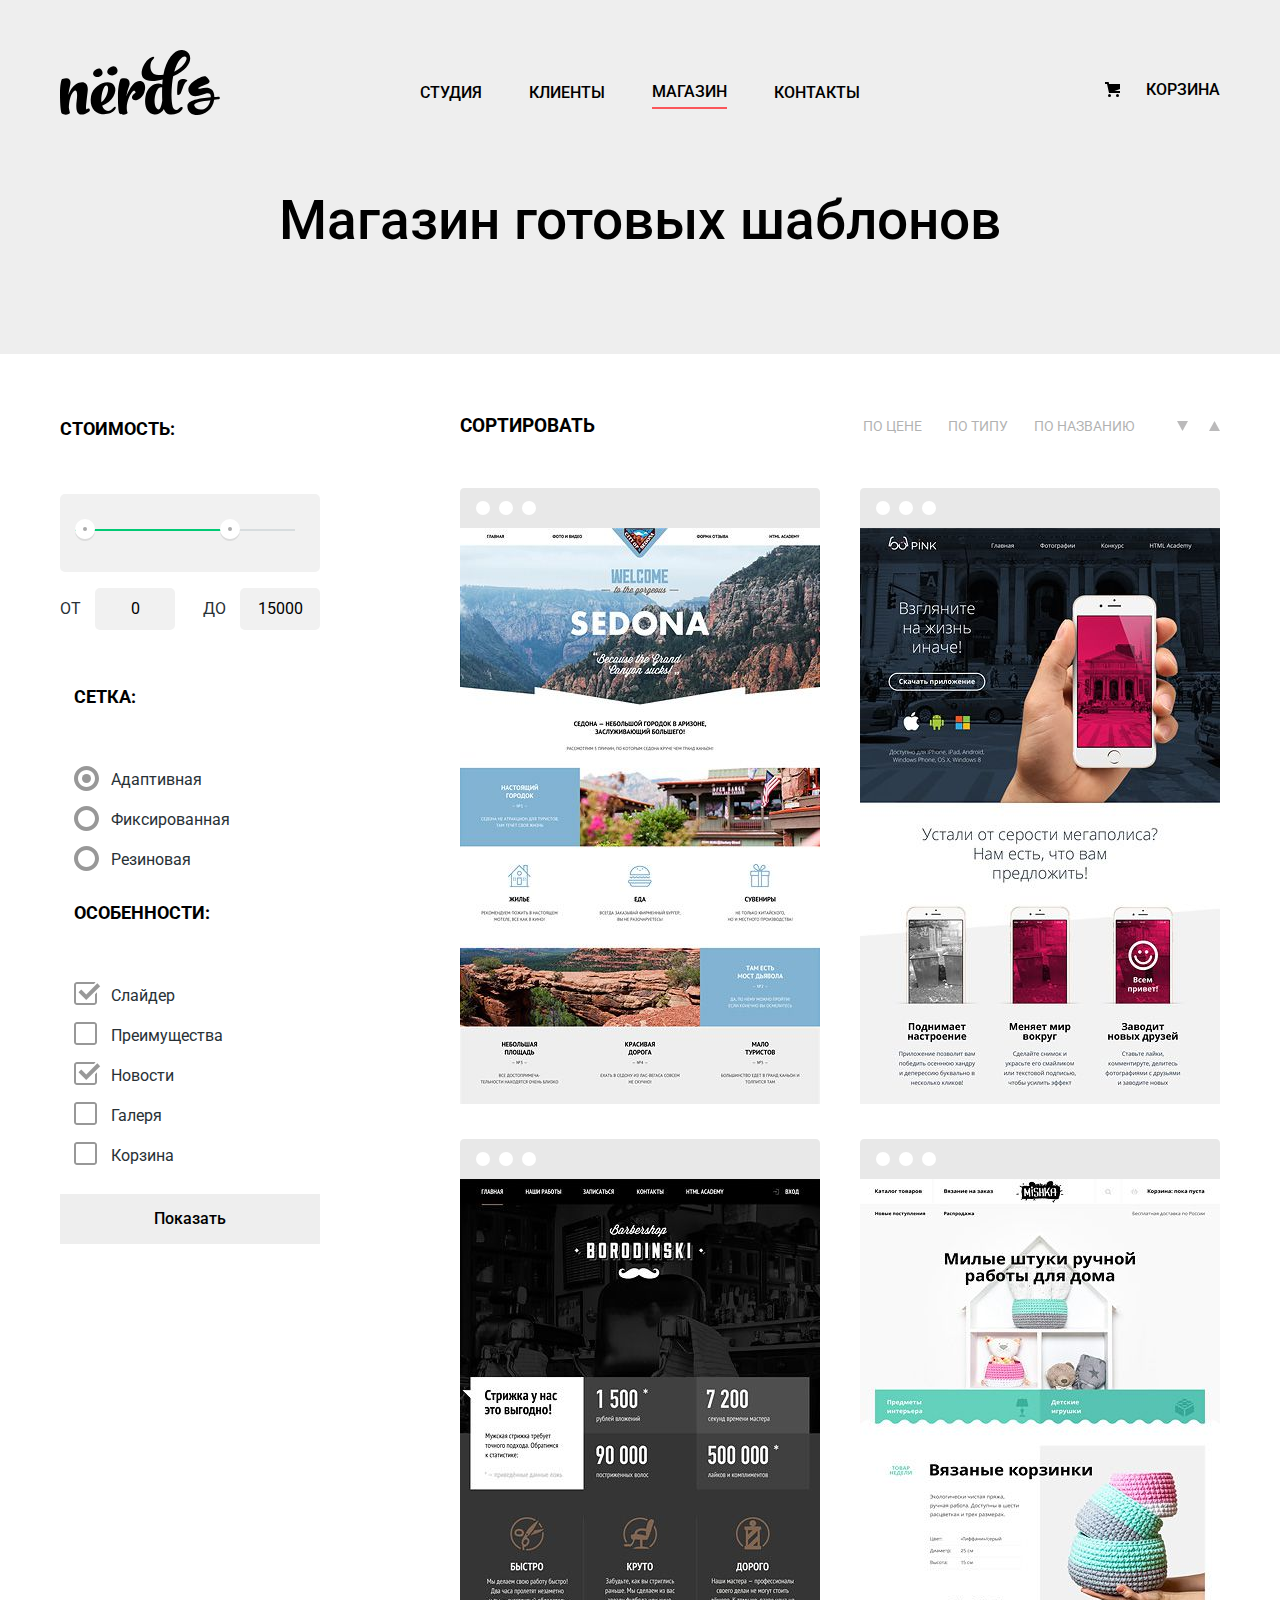
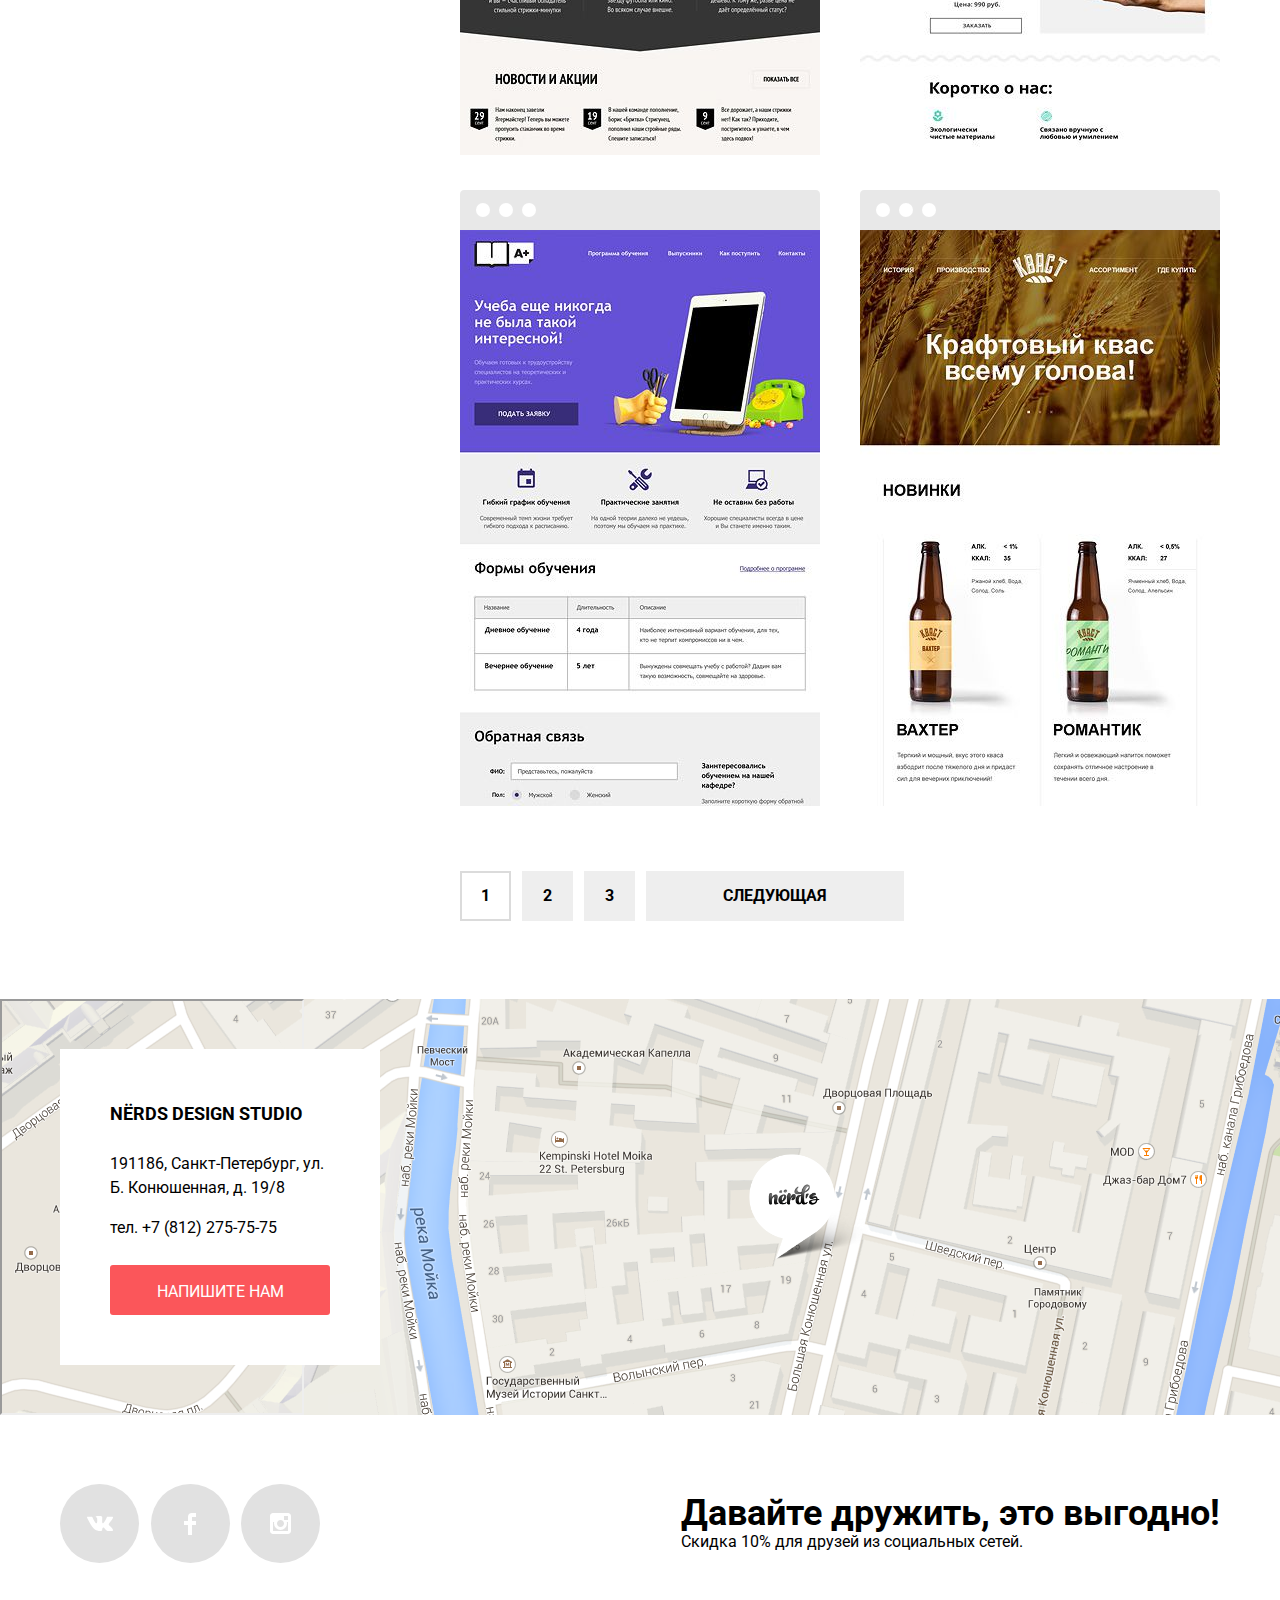
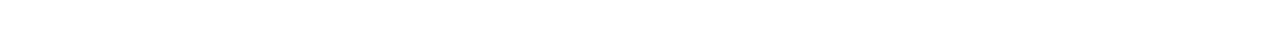
==== catalog.html @ ead59370 "update4" ====
<!DOCTYPE html>
<html lang="ru">
	<head>
		<meta charset="utf-8">
		<title>Магазин дизайн-студии Нёрдс</title>
		<link href="https://fonts.googleapis.com/css?family=Roboto:400,500,700&display=swap&subset=cyrillic" 
		rel="stylesheet">		
		<link href="css/normalize.css" rel="stylesheet">
		<link href="css/style.css" rel="stylesheet">	
	</head>
	<body>
		<header class="main-header">
			<div class="wrapper">
				<nav class="main-navigation">
					<a class="logo" href="Index.html">
						<img src="img/nerds-logo.svg" width="160" height="65" alt='Логотип дизайн-студии Нёрдс'>
					</a>
					<ul class="site-navigation">
						<li><a href="Index.html">Студия</a></li>
						<li><a href="#">Клиенты</a></li>
						<li><a class="link-active" href="catalog.html">Магазин</a></li>
						<li><a href="#">Контакты</a></li>
					</ul>
					<ul class="user-navigation">
						<li>
							<a class="basket-link" href="#">Корзина</a>
						</li>
					</ul>
				</nav>
				<h1 class="catalog-titul">Магазин готовых шаблонов</h1>
			</div>
		</header>

		<main class="catalog-page">
			<div class=wrapper>
				<div class="page-wrapper">
					<section class="filters">
						<h2 class="visually-hidden">Фильтр по шаблонам</h2>
							<form action="https://echo.htmlacademy.ru" method="GET">								
								<fieldset class="price">
									<legend>Стоимость:</legend>
									<div class="box-filter">
										<div class="box">
											<div class="line1"></div>
											<div class="line2"></div>
											<div class="round-min"></div>
											<div class="round-max"></div>											
										</div>
										
										<div class="range-price">
											<label class="range-min">от <input name="range-min" type="text" value="0" /></label>
											<label class="range-max">до <input name="range-max" type="text" value="15000" /></label>
										</div>
									</div>
								</fieldset>
							
								<fieldset class="grid">
									<legend>Сетка:</legend>
									<div class="grid-item">
										<input class="radio-input visually-hidden" id="adaptive" type="radio" value="adaptive" name="grid" checked>
										<label class="radio-label" for="adaptive">Адаптивная</label>
									</div>
									<div class="grid-item">
										<input class="radio-input visually-hidden" id="fixed" type="radio" value="fixed" name="grid">
										<label class="radio-label" for="fixed">Фиксированная</label>
									</div>
									<div class="grid-item">
										<input class="radio-input visually-hidden" id="rubber" type="radio" value="rubber" name="grid">
										<label class="radio-label" for="rubber">Резиновая</label>
									</div>
								</fieldset>

								<fieldset class="grid">
									<legend>Особенности:</legend>
									<div class="grid-item">
										<input class="checkbox-input visually-hidden" id="slider" type="checkbox" value="slider" name="propeties" checked>
										<label class="checkbox-label" for="slider">Слайдер</label>
									</div>
									<div class="grid-item">
										<input class="checkbox-input visually-hidden" id="advantages" type="checkbox" value="advantages" name="propeties">
										<label class="checkbox-label" for="advantages">Преимущества</label>
									</div>
									<div class="grid-item">
										<input class="checkbox-input visually-hidden" id="news" type="checkbox" value="news" name="propeties" checked>
										<label class="checkbox-label" for="news">Новости</label>
									</div>
									<div class="grid-item">
										<input class="checkbox-input visually-hidden" id="gallery" type="checkbox" value="gallery" name="propeties">
										<label class="checkbox-label" for="gallery">Галеря</label>
									</div>
									<div class="grid-item">
										<input class="checkbox-input visually-hidden" id="basket" type="checkbox" value="basket" name="propeties">
										<label class="checkbox-label" for="basket">Корзина</label>
									</div>
								</fieldset>
								<button class="filters-button" type="submit">Показать</button>
							</form>
					</section>					
					<section class="list-templates">
						<h2 class="visually-hidden">Список шаблонов</h2>
						<div class="sorting-templates">
							<h3 class="sorting-group">Сортировать</h3>
							<ul class="sorting-list">
								<li class="sorting-item"><a href="">по цене</a></li>
								<li class="sorting-item"><a href="">по типу</a></li>
								<li class="sorting-item"><a href="">по названию</a></li>
								<li class="sorting-item">
									<a href="#">
										<svg xmlns="http://www.w3.org/2000/svg" width="11" height="10" viewBox="0 0 11 10"><path fill="#231F20" d="M5.5 10L0 0h11"/></svg>
									</a>
									<a href="#">
										<svg version="1.1" id="Layer_1" xmlns="http://www.w3.org/2000/svg" xmlns:xlink="http://www.w3.org/1999/xlink" x="0px" y="0px" width="11px" height="10px" viewBox="0 0 11 10" enable-background="new 0 0 11 10" xml:space="preserve">
										<polygon fill="#231F20" points="5.5,0 0,10 11,10 "/></svg>
									</a>
								</li>
							</ul>
						</div>					
						<ul class="templates-list">
							<li class="templates-item">
									<h3 class="visually-hidden">Шаблон Sedona</h3>
									<img class="templates-image" src="img/sedona.jpg" width="360" height='576' alt="Шаблон Sedona">
									<div class="item-price">
										<a class="item-title" href="#">Sedona</a>
										<p class="item-text">Информационный сайт для туристов</p>
										<a class="button" href="#">9 900 руб.</a>
									</div>
							</li>
							<li class="templates-item">								
									<h3 class="visually-hidden">Шаблон Pink</h3>
									<img src="img/pink.jpg" width="360" height='576' alt="Шаблон Pink">
									<div class="item-price">
										<a class="item-title" href="#">Pink App</a>
										<p class="item-text">
											Продуктовый лендинг приложения для iOS и Android
										</p>
										<a class="button" href="#">9 900 руб.</a>
									</div>
							</li>
							<li class="templates-item">
								<article>
									<h3 class="visually-hidden">Шаблон Barbershop "Borodinski"</h3>
									<img src="img/barbershop.jpg" width="360" height='576' alt="Шаблон Barbershop Borodinski">
									<div class="item-price">
									  <a class="item-title" href="#">Barbershop</a>
									  <p class="item-text">Сайт салона красоты. Для мужчин, да.</p>
									  <a class="button" href="#">9 900 руб.</a>
									</div>		
								</article>
							</li>
							<li class="templates-item">
								<article>
									<h3 class="visually-hidden">Шаблон Mishka</h3>
									<img src="img/mishka.jpg" width="360" height='576' alt="Шаблон Mishka">
									<div class="item-price">
										<a class="item-title" href="#">MISHKA</a>
										<p class="item-text">Интернет-магазин вязаных игрушек</p>
										<a class="button" href="#">9 900 руб.</a>
									</div>	
								</article>
							</li>
							<li class="templates-item">
								<article>
									<h3 class="visually-hidden">Шаблон А+</h3>
									<img src="img/aplus.jpg" width="360" height='576' alt="Шаблон А+">
									<div class="item-price">
										<a class="item-title" href="#">A Plus</a>
										<p class="item-text">
											Лендинг курсов повышения квалификации
										</p>
										<a class="button" href="#">9 900 руб.</a>
									</div>
								</article>
							</li>
							<li class="templates-item">
								<article>
									<h3 class="visually-hidden">Шаблон Кваст</h3>
									<img src="img/kvast.jpg" width="360" height='576' alt="Шаблон Кваст">
									<div class="item-price">
										<a class="item-title" href="#">КВАСТ</a>
										<p class="item-text">
										   Промо-сайт производителя крафтового кваса
										</p>
										<a class="button" href="#">9 900 руб.</a>
									</div>	
								</article>
							</li>
						</ul>						
						<h3 class="visually-hidden">Пагинация</h3>
						<ul class="pagination-list">
							<li class="pagination-item active"><a href="#">1</a></li>
							<li class="pagination-item"><a href="#">2</a></li>
							<li class="pagination-item"><a href="#">3</a></li>
							<li class="pagination-item next"><a href="#">следующая</a></li>
						</ul>
					</section>
				</div>
			</div>
		</main>		
		<footer class="main-footer">
			<section class="contacts">
				<h2 class="visually-hidden">Контактная информация</h2>				
				<div class=wrapper>
					<div class="contacts-information">
						<h3>Nёrds design studio</h3>
						<p>191186, Санкт-Петербург, ул. Б. Конюшенная, д. 19/8</p>
						<p>тел. +7 (812) 275-75-75</p>
						<a class="write button" href="#">Напишите нам</a>
					</div>
				</div>
				<div class="contacts-map">
					<iframe class="contacts-iframe" src="https://www.google.com/maps/embed?pb=!1m18!1m12!1m3!1d1998.603787258683!2d30.320853351930943!3d59.93871648178728!2m3!1f0!2f0!3f0!3m2!1i1024!2i768!4f13.1!3m3!1m2!1s0x4696310fca145cc1%3A0x42b32648d8238007!2z0JHQvtC70YzRiNCw0Y8g0JrQvtC90Y7RiNC10L3QvdCw0Y8g0YPQuy4sIDE5LzgsINCh0LDQvdC60YIt0J_QtdGC0LXRgNCx0YPRgNCzLCAxOTExODY!5e0!3m2!1sru!2sru!4v1572028036945!5m2!1sru!2sru" 
						height="416">
					</iframe>				
				</div>
			</section>
			<section>
				<div class=wrapper>
					<div class="social-footer"> 
						<ul class="social-list">
							<li class="social-item"><a class="social-button" href="#">
								<svg xmlns="http://www.w3.org/2000/svg" width="26" height="15" viewBox="0 0 26 15"><path fill="#FFF" d="M16.138 11.51c.956-.309 2.18 2.04 3.483 2.939.978.681 1.727.534 1.727.534l3.473-.05s1.815-.112.957-1.554c-.071-.12-.503-1.069-2.585-3.022-2.177-2.043-1.882-1.712.739-5.244 1.597-2.153 2.236-3.468 2.036-4.028-.192-.539-1.365-.399-1.365-.399L20.69.713c-.381.001-.704.119-.851.515-.003.004-.621 1.666-1.445 3.079-1.741 2.989-2.436 3.148-2.724 2.961-.661-.433-.494-1.737-.494-2.664 0-2.897.432-4.105-.846-4.417-.427-.104-.739-.172-1.828-.182-1.392-.021-2.574 0-3.244.329-.445.223-.786.712-.579.74.26.035.843.16 1.155.586.401.552.389 1.789.389 1.789s.229 3.411-.54 3.834c-.528.29-1.25-.302-2.803-3.016-.793-1.388-1.392-2.922-1.392-2.922s-.116-.285-.326-.441c-.25-.185-.6-.244-.6-.244L.848.684S.29.7.085.946c-.182.218-.015.668-.015.668s2.909 6.881 6.203 10.347c3.02 3.182 6.452 2.971 6.452 2.971h1.555s.469-.054.709-.312c.224-.24.214-.691.214-.691s-.031-2.109.935-2.419z"/></svg>
							</a></li>
							<li class="social-item"><a  class="social-button" href="#">
								<svg xmlns="http://www.w3.org/2000/svg" width="12" height="22" viewBox="0 0 12 22"><path fill="#FFF" d="M12 4V0H8a4 4 0 0 0-4 4v4H0v4h4v10h4V12h4V8H8V4h4z"/></svg>
							</a></li>
							<li class="social-item"><a class="social-button" href="#">
								<svg xmlns="http://www.w3.org/2000/svg" width="21" height="21" viewBox="0 0 21 21"><path fill="#FFF" d="M18 0H3C1.35 0 0 1.35 0 3v15c0 1.65 1.35 3 3 3h15c1.65 0 3-1.35 3-3V3c0-1.65-1.35-3-3-3zm-7.5 7c1.93 0 3.5 1.57 3.5 3.5S12.43 14 10.5 14 7 12.43 7 10.5 8.57 7 10.5 7zM18 18H3V9h1.181A6.504 6.504 0 0 0 4 10.5a6.5 6.5 0 1 0 13 0 6.45 6.45 0 0 0-.181-1.5H18v9zm0-11h-4V3h4v4z"/></svg>
							</a></li>
						</ul>
						<p>Давайте дружить, это выгодно!
						<span>Скидка 10% для друзей из социальных сетей.</span></p>
					</div>
				</div>
			</section>
		</footer>
		<section class="write-us write-none">
			<h2>Напишите нам</h2>
				<form class="popup-form" action="https://echo.htmlacademy.ru/" method="post">
					<div class="form-content">
						<label class="form-label" for="login">
							Ваше имя:
							<input class="form-input" type="text" name="login" id="login" placeholder="Имя Фамилия" />
						</label>
						<label class="form-label" for="email">
							Ваш e-mail:
							<input class="form-input" type="email" name="email" id="email" placeholder="email@example.com" />
						</label>
					</div>
					<label class="form-label" for="text-area">Текст письма:</label>
					<textarea class="form-textarea" id="text-area" name="text-area" placeholder="В свободной форме"></textarea>
					<button class="button form-submit" type="submit">
						Отправить
					</button>
				</form>
				
				<button class="button-close" type="button" aria-label="Закрыть">
					<svg xmlns="http://www.w3.org/2000/svg" width="21" height="21" viewBox="0 0 21 21">
						<path fill="#FB565A"
						d="M13.328 10.5l7.371-7.371a1.003 1.003 0 0 0 0-1.414L19.285.3a1.003 1.003 0 0 0-1.414 0L10.5 7.672 3.129.301a1.003 1.003 0 0 0-1.414 0L.301 1.715a1.003 1.003 0 0 0 0 1.414L7.672 10.5.301 17.871a1.003 1.003 0 0 0 0 1.414l1.415 1.414a1.003 1.003 0 0 0 1.414 0l7.371-7.371 7.371 7.371a1.003 1.003 0 0 0 1.414 0l1.414-1.414a1.003 1.003 0 0 0 0-1.414L13.328 10.5z" />
					</svg>
				</button>
		</section>
		<script src="js/script.js"></script>
		
	</body>
</html>
---- css/style.css ----
html { 
	box-sizing: border-box; 
}
*, *::before, *::after { 
	box-sizing: inherit; 
}
body {
  min-width: 1200px;
  width: 100%;
	
  margin: 0;
  padding: 0;

  font-family: 'Roboto', sans-serif;
  font-size: 16px;
  line-height: 24px;
  font-weight: 400;
  color: #000000; 
  background-color: #ffffff;
}

a {
  text-decoration: none;
}
.main-header {
	background-color: #eeeeee;
	border: 1px solid transparent;
}
.wrapper {
	width:1200px;
	height:100%;
	padding: 0 20px;
	margin: 0 auto;
	overflow: visible;
}
.main-navigation {
	font-size: 16px;
	line-height: 30px;
	font-weight: 500;
	color: #000000;
	background-color: #ffffff;
}

.site-navigation,
.user-navigation {
  text-transform: uppercase;
  list-style: none;
}
.site-navigation a,
.user-navigation a {
  display: block;
  color: #000000;
}
.site-navigation a:hover,
.user-navigation a:hover {
	color: #fb565a;
}
.site-navigation a:active,
.user-navigation a:active {
	color:rgba(0,0,0,0.3);
}

.features {
	font-weight: 400;
	padding: 0;
	list-style: none;
}

.main-descr {
	margin: 0 50px 0 0;
}
.button {
	display: block;
	width: 160px;
	height: 50px;
	margin: 36px 0 0 0;/**/
	
	padding: 15px 30px;
	text-transform: uppercase;
	text-align: center;
	vertical-align: middle;
	border: none;
	border-radius: 3px;
	cursor: pointer;
}

.main-features{
	font-size: 24px;
	font-weight: 700;
	line-height: 30px;
	text-transform: uppercase;
	color: #000000;
	margin: 22px 50px 23px 0;
}
.web-feature,
.mobile-feature,
.presentation-feature {
	font-size: 16px;
	font-weight: 500;
	line-height: 18px;
	width: 300px;
	min-height: 347px;
}
.web-feature,
.mobile-feature {
	margin-right: 100px;
}
.divide  {
	width: 100%;
	height: 2px;
	margin: 0;
	background-color: #eeeeee;
}
.web-feature a {
	color: #ffffff;
	background-color: #fb565a;
}
.web-feature a:hover {
	background-color: #e74246;
}
.web-feature a:active {
	background-color: #d7373b;
}

.mobile-feature a {
	color: #ffffff;
	background-color: #00ca74;
}
.mobile-feature a:hover {
	background-color: #00bc6c;
}
.mobile-feature a:active {
	background-color: #00aa62;
}

.presentation-feature a {
	color: #ffffff;
	background-color: #efc84a;
}
.presentation-feature a:hover {
	background-color: #eab534;
}
.presentation-feature a:active {
	background-color: #e5a722;
}

.main-footer {
	color: #000000;
	background-color: #ffffff;
	margin-top:78px;
}
/* Контактная информация Начало*/
.contacts {
	position: relative;
}
.contacts-map{
	width: 100%;
	height: 416px;
	
	background-image: url(../img/map-marker.png) ,url(../img/map.png);
	background-repeat: no-repeat, no-repeat;
	background-position: bottom 50% right 35%, center;
	background-size: 10%, cover;
}
.contacts-information {
	position: absolute;
	top: 50px;
	
	width: 320px;
	padding: 0;
	padding-top: 50px;
	padding-right: 50px;
	padding-bottom: 50px;
	padding-left: 50px;
	background-color: #ffffff
}
.contacts h3 {
	margin: 0;
	margin-bottom: 23px;
	font-weight: 700;
	font-size: 18px;
	line-height: 30px;
	color: #000000;	
	text-transform: uppercase;
}

.contacts a {
	color: #ffffff;
	background-color: #fb565a;
	width: 100%
}

/* Контактная информация конец*/

.social-footer ul {
	list-style: none;
}
.social-footer p {
	margin: 0;
	padding: 0;
	margin-left: 125px;
	font-size: 36px;
	font-weight: 700;
	line-height: 36px;
	margin-left: 125px;
}
.social-footer span{
	display: block;
	font-size: 16px;
	font-weight: 400;
	line-height: 22px;
}
.social-footer a {
	color:#ffffff;
	background-color: #e1e1e1;
}

.social-footer a:hover {
	background-color: #e74246;
}
.social-footer a:active {
	background-color: #d7373b;
}
.social-footer a:active svg {
  opacity: 0.3;
}
/*  Popup Напишите нам  (начало)*/
.write-us {
	position: fixed;
	box-sizing: border-box;
	width: 100%;
	max-width: 960px;
	bottom: 50%;
	left: 50%;
	margin-left: -480px;
	margin-bottom: -300px;
	z-index: 9999;
	

	padding: 73px 100px;
	background-color: #ffffff;
	box-shadow: 0 20px 40px 0 rgba(0, 1, 1, 0.75);
}	
.write-none {
	display: none;
}

@keyframes bounce {
	0% { transform: translateY(-2000px); }
	70% { transform: translateY(30px); }
	90% { transform: translateY(-10px); }
	100% { transform: translateY(0); }
}
.write-show {
	display: block;
	animation-name: bounce;
	animation-duration: 0.9s;
}
@keyframes shake {
	0%, 100% { transform: translateX(0); }
	10%, 30%, 50%, 70%, 90% { transform: translateX(-10px); }
	20%, 40%, 60%, 80% { transform: translateX(10px); }
}
.write-error {
	animation-name: shake;
	animation-duration: 0.6s;
}

.write-us h2 {
	margin: 0;
	margin-bottom: 50px;
	font-weight: 500;
	font-size: 45px;
	line-height: 45px;
	color: #000000;
}
.write {
	margin: 25px 0 0 0;
}
.form-content {
  display: flex;
  justify-content: space-between;
  margin-bottom: 36px;
}
.form-label,
.form-input,
.form-textarea {
	display: block;
	box-sizing: border-box;
	font: inherit;
}

.form-label {
	width: 100%;
	max-width: 360px;
	margin-bottom: 12px;
	font-weight: bold;
	line-height: 18px;
	color: #000000;
}

.form-input {
	box-sizing: border-box;
	width: 100%;
	max-width: 360px;
	margin-top: 12px;
	padding: 15px;
	font-weight: 400;
	border: solid 2px #d7dcde;
}
.form-textarea {
	width: 100%;
	height: 118px;
	margin-top: 12px;
	margin-bottom: 47px;
	padding: 15px;
	border: solid 2px #d7dcde;
	resize: none;
}
.form-submit {
	width: 260px;
	color: #ffffff;
	background-color: #fb565a;
}
.form-submit:hover,
.form-submit:focus {
	background-color: #e74246;
}
.form-submit:active {
	background-color: #d7373b;
}
.button-close {
	position: absolute;
	top: 30px;
	right: 30px;
	background: transparent;
	border: none;
	cursor: pointer;
}

.button-close svg {
	opacity: 0.3;
}
.button-close:hover svg,
.button-close:focus svg {
	opacity: 1;
	outline: none;
	border: none;
}

.button-close:active svg {
	opacity: 0.1;
	outline: none;
}

.form-textarea:hover,
.form-input:hover {
	border: solid 2px #b4b9bb;
}

.form-textarea:focus,
.form-input:focus {
	color: #000000;
	border: solid 2px #000000;
	outline: none;
}

.form-textarea:invalid,
.form-input:invalid {
	color: #e74246;
	background: #ffffff;
	border: solid 2px #e74246;
}

/*  Popup Напишите нам  (конец)*/

/* Страница каталога*/

.filters {
	width: 260px;
}
.filters fieldset {
	border: none;
}
.filters .price {
	margin: 0;
	margin-bottom: 52px;
	padding: 0;
	border: none;
}
.price legend, 
.grid legend {
	font-size: 18px;
	font-weight: 700;
	line-height: 30px;
	text-transform: uppercase;
}
.box-filter {
	width: 260px;
}
.box {
	position: relative;
	height: 41px;
	margin-bottom: 16px;
	padding-top: 39px;
	padding-right: 20px;
	padding-bottom: 39px;
	padding-left: 20px;
	background-color: #f1f1f1;
	border-radius: 5px;
}
.line1 {
	position: absolute;
	width: 220px;
	height: 2px;
	top: 35px;
	left: 15px;
	background: #d7dcde;
}
.line2 {
	position: absolute;
	width: 60%;
	height: 2px;
	top: 35px;
	left: 15px;
	background: #00ca74;
	cursor: pointer;
}
.round-min {
	position: absolute;
	width: 20px;
	height: 23px;
	top: 25px;
	left: 15px;
	background-image: url("../img/filter-button.svg");
	background-repeat: no-repeat;
	background-position: 0 0;
}
.round-max {
	position: absolute;
	width: 20px;
	height: 23px;
	top: 25px;
	right: 80px;
	background-image: url("../img/filter-button.svg");
	background-repeat: no-repeat;
	background-position: 0 0;
/**/	
}

.range-price {
	font-size: 0;
}
.range-price label {
	display: inline-block;
	width: 50%;
	text-transform: uppercase;
}
.range-price input {
	width: 80px;
	margin-left: 10px;
	padding: 12px 16px;
	font-size: 16px;
	text-align: center;
	background: #f1f1f1;
	border: none;
	border-radius: 5px;
}
.range-max {
	text-align: right;
}

.filters legend {
	font-size: 18px;
	font-weight: 700;
	line-height: 30px;
	margin-bottom: 50px;
}
.filters label {
	font-size: 16px;
	font-weight: 400;
	line-height: 20px;
	
	color: #283136;
}
.filters button {
	font-size: 16px;
	font-weight: 500;
	line-height: 18px;
	text-align: center;
	vertical-align: middle;
	
	color: #000000;
	background-color: #eeeeee;
	border: none;
}
/*  Сетки   */
.grid-item {
	padding-bottom: 16px;
}
.radio-label {
	position: relative;
	padding-left: 37px;
	cursor: pointer;
}

.radio-input + .radio-label:before {
	content: "";
	position: absolute;
	width: 25px;
	height: 25px;
	top: 0;
	left:0;
	margin-top: -4px;
	margin-right: 0;
	background-image: url("../img/radio-off.svg");
	background-repeat: no-repeat;
	background-position: 0 0;
	opacity:0.4;
}	
.radio-input:checked + .radio-label:before {
	content: "";
	position: absolute;
	width: 25px;
	height: 25px;
	top: 0;
	left:0;
	margin-top: -4px;
	margin-right: 0;
	background-image: url("../img/radio-on.svg");
	background-repeat: no-repeat;
	background-position: 0 0;
	opacity:0.4;
}
/*    Особенности:   */
.checkbox-label {
	position: relative;
	padding-left: 37px;
	cursor: pointer;
}

.checkbox-input + .checkbox-label:before {
	content: "";
	position: absolute;
	width: 23px;
	height: 23px;
	top: 0;
	left:0;
	margin-top: -4px;
	margin-right: 0;
	background-image: url("../img/checkbox-off.svg");
	background-repeat: no-repeat;
	background-position: 0 0;
	opacity:0.4;
}	
.checkbox-input:checked + .checkbox-label:before {
	content: "";
	position: absolute;
	width: 27px;
	height: 23px;
	top: 0;
	left:0;
	margin-top: -4px;
	margin-right: 0;
	background-image: url("../img/checkbox-on.svg");
	background-repeat: no-repeat;
	background-position: 0 0;
	opacity:0.4;
}
.filters-button {
	width: 100%;
	height: 50px;
	color: #000000;
	background-color: #eeeeee;
	border: none;
	cursor: pointer;
}
/*    Особенности:   конец */
.list-templates ul {
	list-style: none;
}
/*    Пагинация   Начало */
.pagination-list {
	display: flex;
	padding: 0;
	margin: 0;
	height: 50px;
	margin-top: 30px;
}
.pagination-item {
	width: 50px;
	height: 50px;
	margin-right: 12px;
}

.pagination-list a {
	color: black;
    float: left;
    font-weight: 700;
    padding: 11px 19px;
    text-decoration: none;
    margin: 0;
    background: #eeeeee;
    border: 2px solid transparent;
}

.pagination-list .next a {
	line-height: 18px;
	text-transform: uppercase;
	font-weight: 700;
	padding: 14px 75px;
	border: 2px solid transparent;
}

.pagination-list a:hover {
	background: #dfdfdf;
}

.pagination-list a:active {
	color: #959595;
	background: #d5d5d5;
	box-shadow: 0 5px 0 #bfbfbf inset;
}

.pagination-list .active a{
	border: 2px solid #dbdbdb;
	background: #ffffff;
}
/*    Пагинация   Конец */
/*---------------------------*/
.visually-hidden {
	position: absolute;
	width: 1px;
	height: 1px;
	margin: -1px;
	border: 0;
	padding: 0;
	white-space: nowrap;
	clip-path: inset(100%);
	clip: rect(0 0 0 0);
	overflow: hidden;	
}
/* ----------------- Сеточные стили ----------------------------- */
.main-navigation {
	display: flex;
	flex-direction: row;
	justify-content: flex-start;
/*	align-items: center;*/
	background-color: transparent;/**/
	padding-top: 49px;
}
.logo {
	display: block;
	width:160px;
	height: 65px;

}
.main-navigation a:hover img {
	opacity: 0.8;
}
.main-navigation a:active img {
	opacity: 0.3;
}

.site-navigation {
	margin: 0;
	padding: 0;
	width: 440px;/**/
	margin-left: 200px;
	padding-top: 20px;

	display: flex;
	justify-content: space-between;
	align-items: center;
	flex-wrap: wrap;
}
.site-navigation .link-active {
	border-bottom: 2px solid #fb565a;
	/*padding-bottom: 8px;*/
}
.user-navigation {
	margin: 0;
	padding: 0;
	margin-left: auto;
	padding-top: 25px;
	width: 115px;
}
.user-navigation li{
	position: relative;	
	text-align: right;
}
.basket-link:before {
	content: "";
	position: absolute;
	width: 15px;
	height: 15px;
	left: 0;
	top: 7px;
	background-image: url("../img/cart-icon.svg");
	background-repeat: no-repeat;
	background-position: 0 0;
}
.features {
	margin: 0 0 80px 0;
	padding: 0;
	display: flex;	
	justify-content: flex-start;
}
.social-footer{
	min-height: 217px;
	display: flex;/**/
	justify-content: space-between;
	align-items: center;
}

.social-list {	
	display: flex;
	justify-content: space-between;
	align-items: center;
	width: 260px;
	margin: 0;
	padding: 0;	
}

.social-item li {
/*	display: block;*/
	/*	text-align: center;
	padding-top: 32px;
*/	
}

.social-button {
	display: flex;
	width: 79px;
	height: 79px;
	justify-content: center;
	align-items: center;
	border: none;
	border-radius: 50%;
	cursor: pointer;	
	background: #e1e1e1;
}
/*---------------------------------------------------*/
.catalog-titul {
  margin: 78px 0 105px;
  font-weight: 500;
  font-size: 55px;
  line-height: 1;
  text-align: center;
  color: #000000;
}

.page-wrapper {
	display: flex;
	justify-content: space-between;
}

/*  Сортировка Начало*/
.sorting-templates {
	display: flex;
	justify-content: space-between;
	flex-wrap: wrap;
	text-transform: uppercase;
	margin-bottom: 50px;
	/*background-color: rgba(237,132,33,0.2);*/
}
.sorting-group {
	margin: 0;
	padding:0;
}
.sorting-list {
	display: flex;
	justify-content: space-between;
	flex-wrap: wrap;
	margin: 0;
	padding: 0;
}
.sorting-item a {
	font-weight: 400;
	font-size: 14px;
	line-height: 18px;
	margin-right: 26px;
	color: #000000;
	opacity: 0.3;
}
.sorting-item:last-child {
	margin-left: 16px;
}
.sorting-item:last-child a{
	margin: 0px;
}
.sorting-item:last-child a:first-child {
	margin-right: 18px;
}
.sorting-item a:hover {
	opacity: 0.6;
}
.sorting-item a:active {
	opacity: 1;
}
/*  Сортировка Конец*/
.list-templates {
	width: 760px;
}
.templates-list {
	display: flex;/**/
	justify-content: space-between;
	flex-wrap: wrap;
	margin: 0;
	padding:0;
	font-size: 0;
	line-height:0;
}
.templates-image1 {
	display: block;
}
.templates-item {
	position: relative;
	margin-top: 40px;
	margin-bottom: 35px;
	padding: 0;
	background-color: red;
}
.templates-item::before {
	position: absolute;
	content: url(../img/browser.svg);
	top:0;
	left:0;
	margin-top: -40px;
	opacity: 0.12;
}
.templates-item:hover::before,
 .templates-item:focus::before {
	opacity: 1;
}

.catalog-page {
	padding-top: 60px;
}
.item-price {
	position: absolute;
	bottom: 0;
	left: 0;
	width: 100%;
	background: #eeeeee;
	padding-left: 65px;
	padding-right: 65px;
	padding-bottom: 40px;
	padding-top: 35px;
	text-align: center;
	opacity: 0;
}
.item-price:hover {
	opacity: 1;
}
.item-title {
	font-size: 18px;
	line-height: 30px;
	font-weight: bold;
	text-transform: uppercase;
	color: #000000;
}

.item-title:hover {
	color: #fb565a;
}

.item-title:active {
	color: #b2b2b2;
}
.item-price p {
	margin: 0;
}
.item-text {
	font-size: 16px;
	line-height: 18px;
	padding: 25px 0;
	color: #666666;
}
.item-price .button {
	margin: auto;
	color: #ffffff;
	background-color: #fb565a;
	font-size: 16px;
	line-height: 18px;
	font-weight: 500;
	padding-top: 15px;
	border-radius: 4px;
	border: 2px solid transparent;
	text-transform: uppercase;
}
.item-price .button:hover {
	background: #e74246;
}

.item-price .button:active {
	background: #d7373b;
	box-shadow: 0 5px 0 #c13135 inset;
}

/* Стили секции partners (начало) */
.partners {
	margin: 0;
	padding: 0;
	padding-top: 45px;
	padding-bottom: 39px;
 /* padding-bottom: 37px;
   border-bottom: 2px solid #efefef;*/
}
.partners-list {
	display: flex;
	flex-wrap: wrap;
	align-items: center;
	margin: 0;
	padding: 0;
	list-style: none;
}

.partners-item {
	position: relative;
	width: 300px;
	padding: 0 40px;
}
.partners-item:nth-child(1) {
	width: 281px;
	padding-top: 11px;
	padding-left: 31px;
}
.partners-item:nth-child(2) {
	padding-top: 1px;
	padding-left: 45px;
}
.partners-item:nth-child(3) {
	padding-left: 57px;
}
.partners-item:nth-child(4n) {
  width: 250px;
  padding-top: 7px;
  padding-right: 0;
  padding-left: 63px;
}
.partners-item:not(:nth-child(4n))::after {
  content: "";
  position: absolute;
  top: 50%;
  /*top:0;*/
  right: 0;
  width: 2px;
  height: 52px;
  margin-top: -26px;
  background-color: #cccccc;

}
.partner {
	display: block;
	opacity: 0.2;
}
.partner:hover,
.partner:focus {
  opacity: 1;
}
.partner:active {
  opacity: 0.1;
}
/* Стили секции .main-aboutus*/
.about-us {
  display: flex;
  justify-content: space-between;
  padding-top: 40px;
  padding-bottom: 49px;

  /*border-bottom: 2px solid #efefef;*/
/*  background: rgba(234, 255, 77, 0.2);*/
}

.us {
  flex-basis: 655px;
  width: 100%;
  padding-top: 34px;
/*  background: rgba(77, 133, 137, 0.2);*/
}
.us-slogan {
  margin: 0;
  margin-bottom: 33px;

  font-weight: 500;
  font-size: 45px;
  line-height: 45px;
  color: #000000;
}
.us-subtitle {
  margin-top: 0;
  margin-bottom: 39px;
}
.us-title {
  margin: 0;
  margin-bottom: 24px;

  font-weight: 700;
  color: #000000;
  text-transform: uppercase;
}
.us-list {
  margin: 0;
  padding: 0;

  list-style: none;
}
.us-item {
  position: relative;

  margin-bottom: 24px;
  padding-left: 36px;
}
.us-item::before {
  content: "";
  position: absolute;
  top: 45%;
  left: 0;

  display: block;
  width: 25px;
  height: 2px;

  background: #d7373b;
}
.accuracy {
  flex-basis: 360px;
  width: 100%;
/*  background: rgba(77, 133, 137, 0.2);*/
}
.accuracy-logo {
  margin-bottom: 29px;
}
.accuracy-title {
  margin: 0;
  margin-bottom: 50px;

  font-weight: bold;
  text-align: center;
  color: #000000;
  text-transform: uppercase;
}
.accuracy-list {
  display: flex;
  flex-wrap: wrap;
  margin: 0;
  padding: 0;
  list-style: none;
}
.accuracy-item {
  width: 105px;
  margin-right: 14px;

  font-weight: 700;
  font-size: 45px;
  text-align: left;
  color: #000000;
}

.accuracy-item .percent { 
  font-size: 26px;
}
.accuracy-item span {
  display: block;
  margin-top: 30px;/**/

  font-weight: normal;
  font-size: 16px;
  line-height: 1.13;
  color: #283136;
}
/* ----------------studio (конец) */
/*Секции slider (начало) */
.slider {
	position: relative;	/**/
	/*min-height: 431px;*/
	margin-bottom: 80px;
	background-color: #eeeeee;	
}
.slider-list {
	margin: 0;
	padding: 0;
	list-style: none;
	display: block;
}

.slider-item {
	display: none;
	padding: 70px 0 80px 0;
	min-height: 413px;
}
.slider-first {
	display: block;
	background-image: url("../img/slide-1.png");
	background-repeat: no-repeat;
	background-position: 93% 18px;	
}
.slider-second {
	display: none;
	background-image: url("../img/slide-2.png");
	background-repeat: no-repeat;
	background-position: 100% 0;
}
.slider-third {
	display: none;
	background-image: url("../img/slide-3.png");
	background-repeat: no-repeat;
	background-position: 100% 20px;
}

.slide-slogan {
	max-width: 523px;
	margin: 0;
	margin-bottom: 26px;
	font-weight: 500;
	font-size: 55px;
	line-height: 55px;
	color: #000000;
}

.slide-discription {
	max-width: 430px;
	margin: 0;
	margin-bottom: 39px;
}
.slider-item a {
	color: #ffffff;
	background-color: #fb565a;
	width: 240px;
	height: 50px;
}
.slider-controls {
	position: absolute;
	left: 50%;
	margin-left:-50px;
	bottom: 90px;
}

.slider-controls label {
	display: inline-block;
	margin-right: 17px;
	width: 18px;
	height: 18px;
	border: 4px solid white;
	border-radius: 50%;
	background-color: #ffffff;
	cursor: pointer;
	transition: background-color 0.5s;
}
#btn-1:checked ~ .slider-controls label[for="btn-1"],
#btn-2:checked ~ .slider-controls label[for="btn-2"],
#btn-3:checked ~ .slider-controls label[for="btn-3"] {
	background-color: #666666;
}
/*Секции slider (конец) */
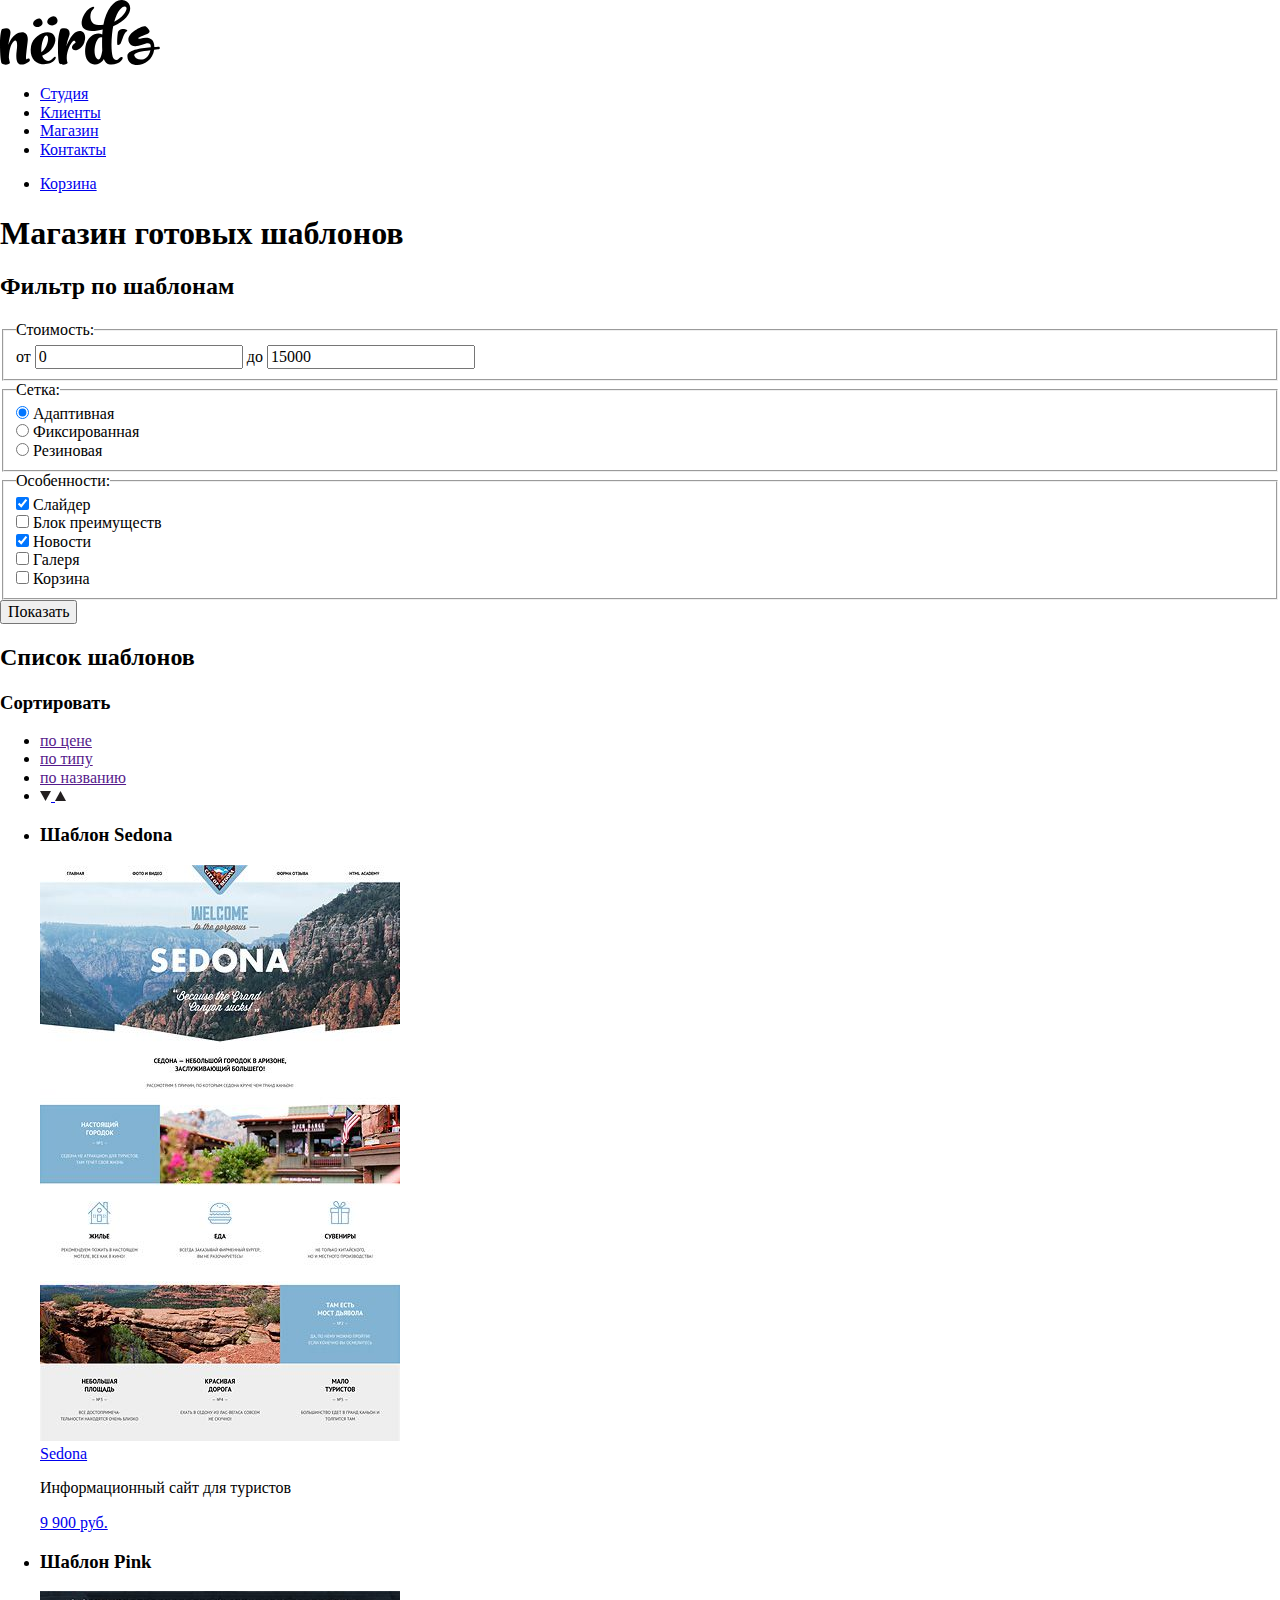
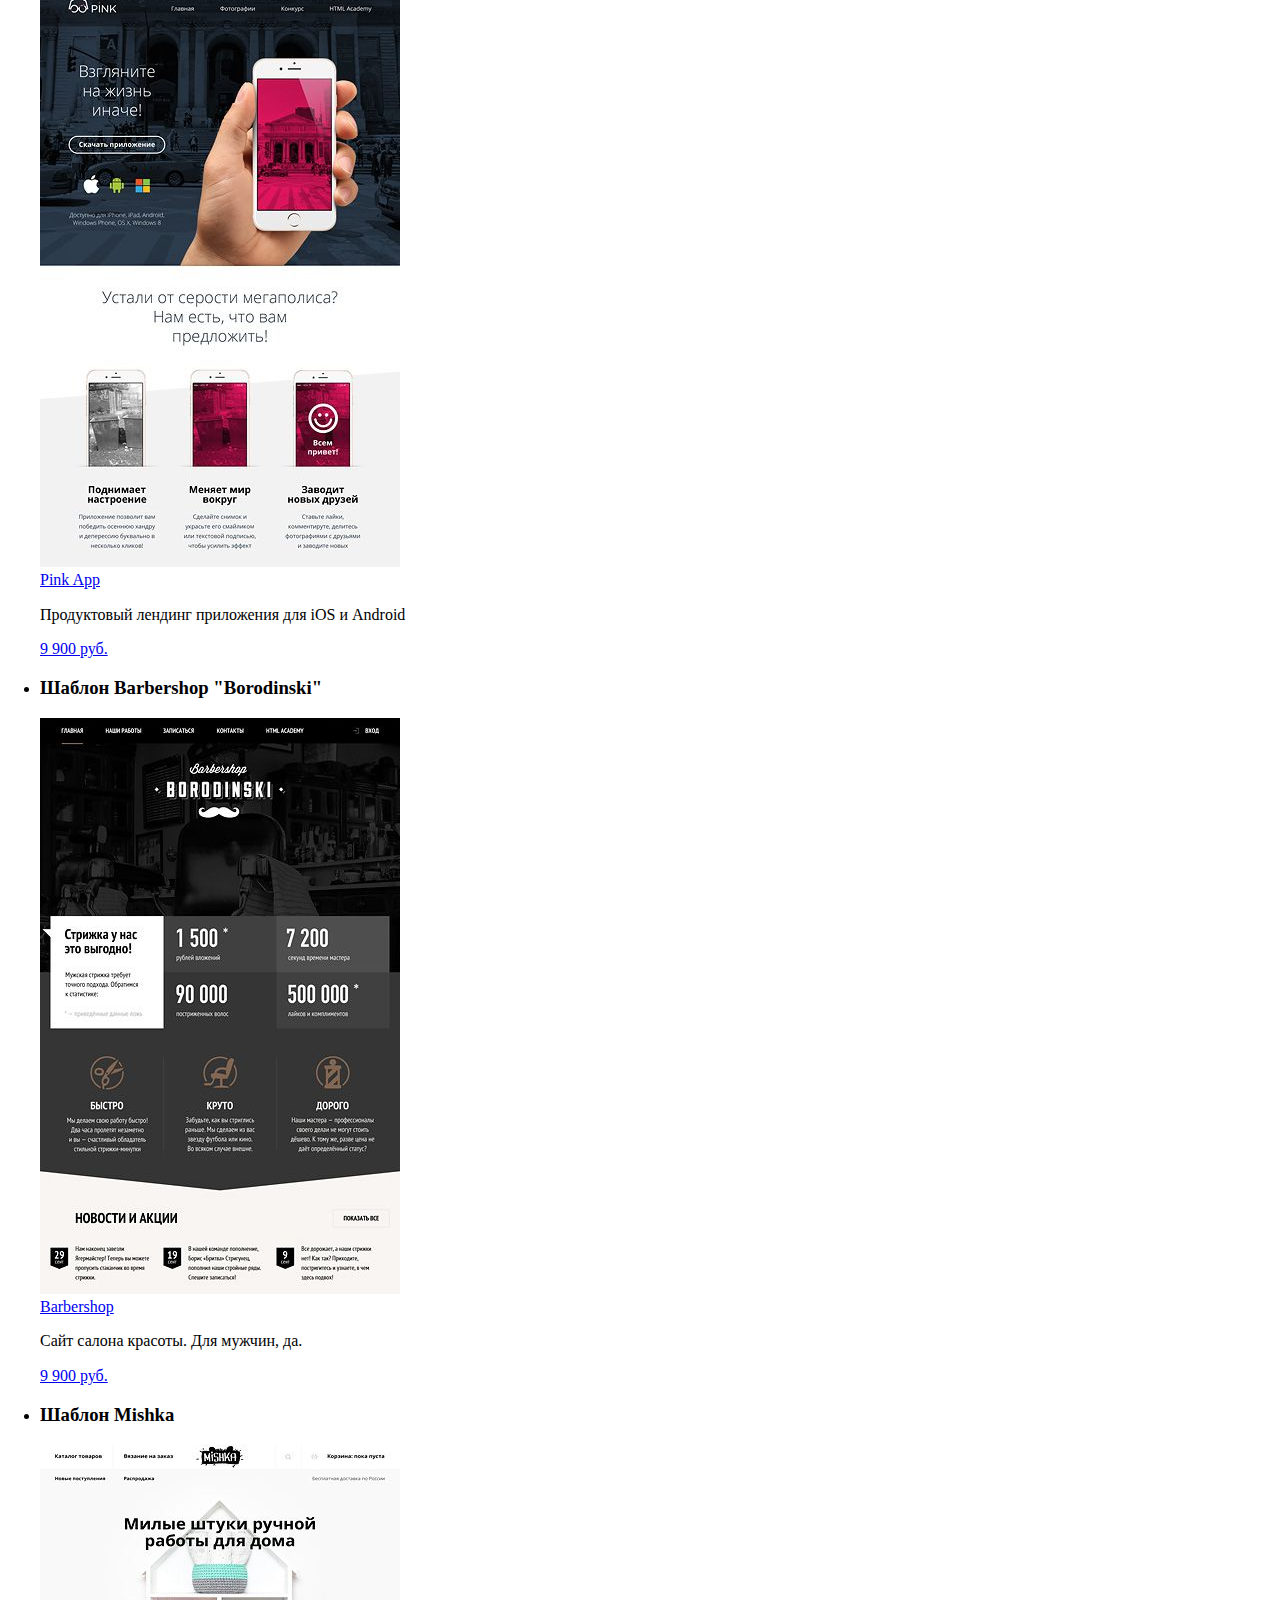
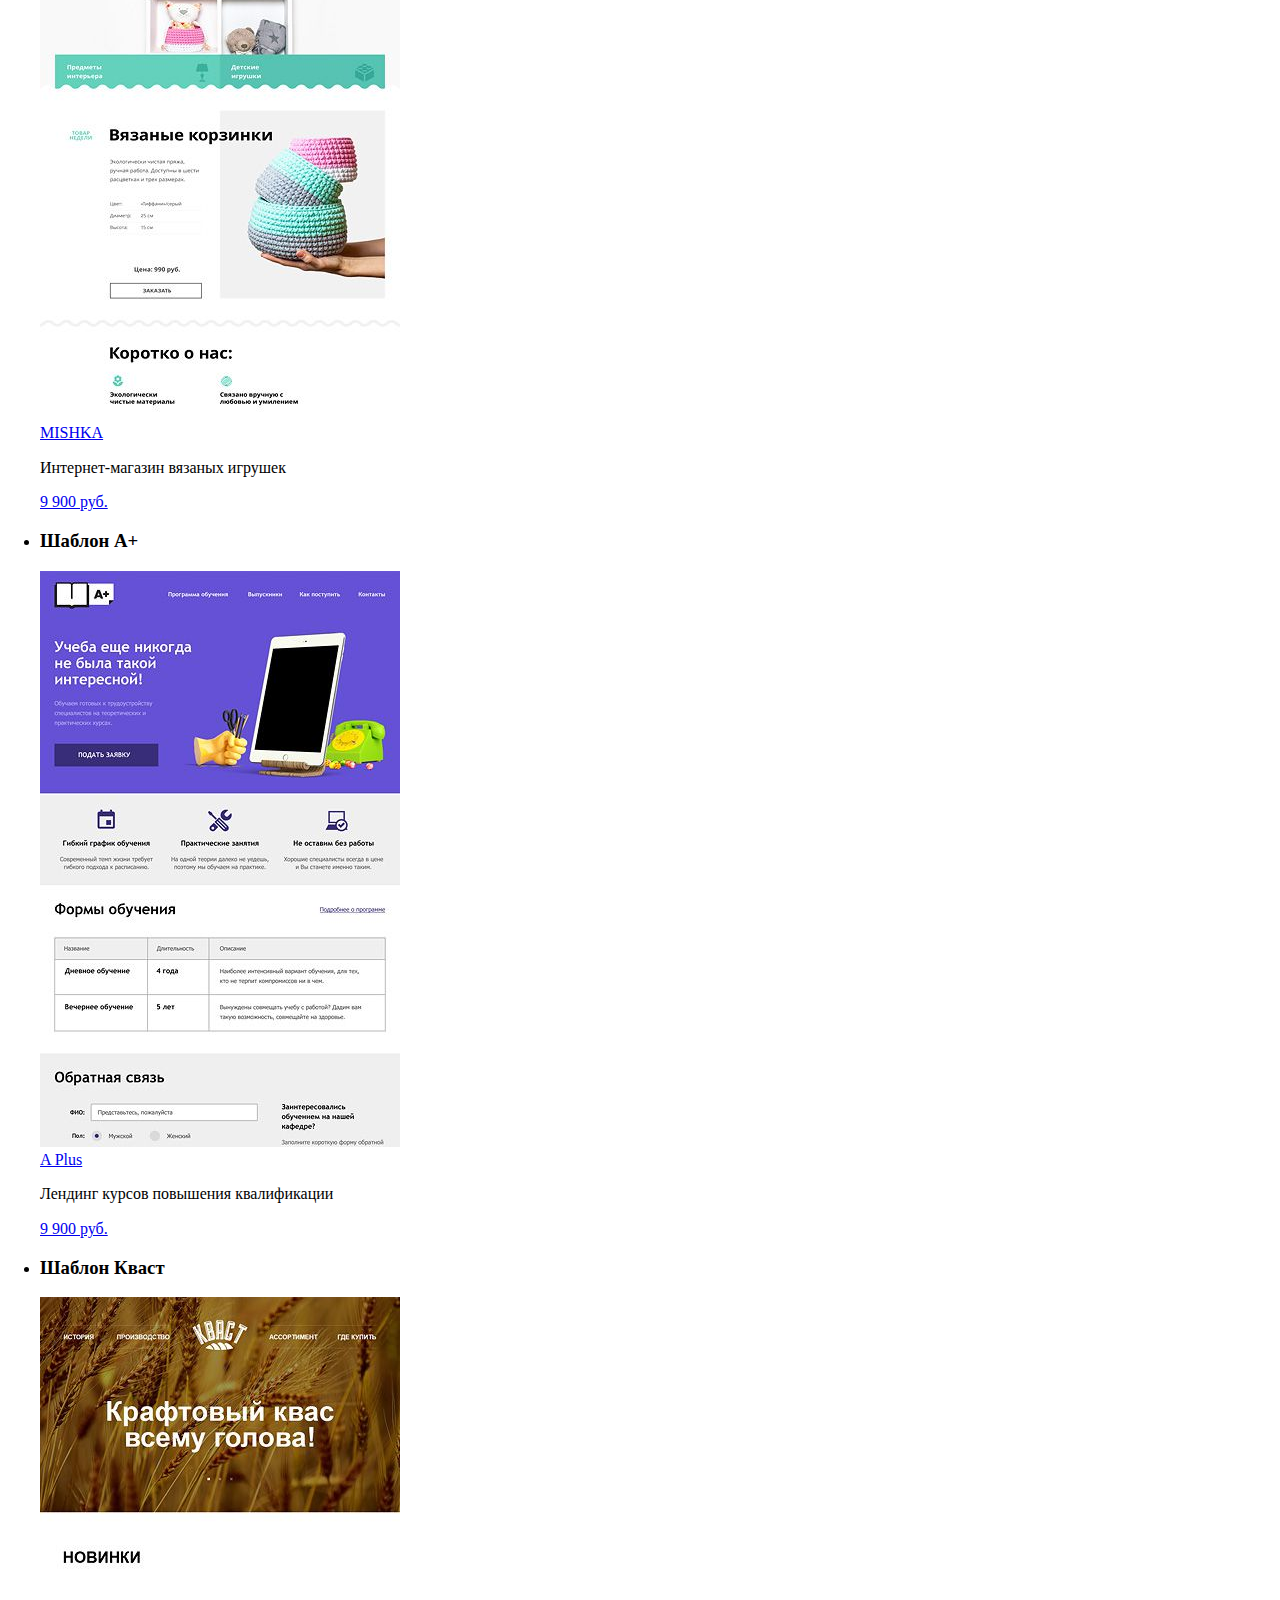
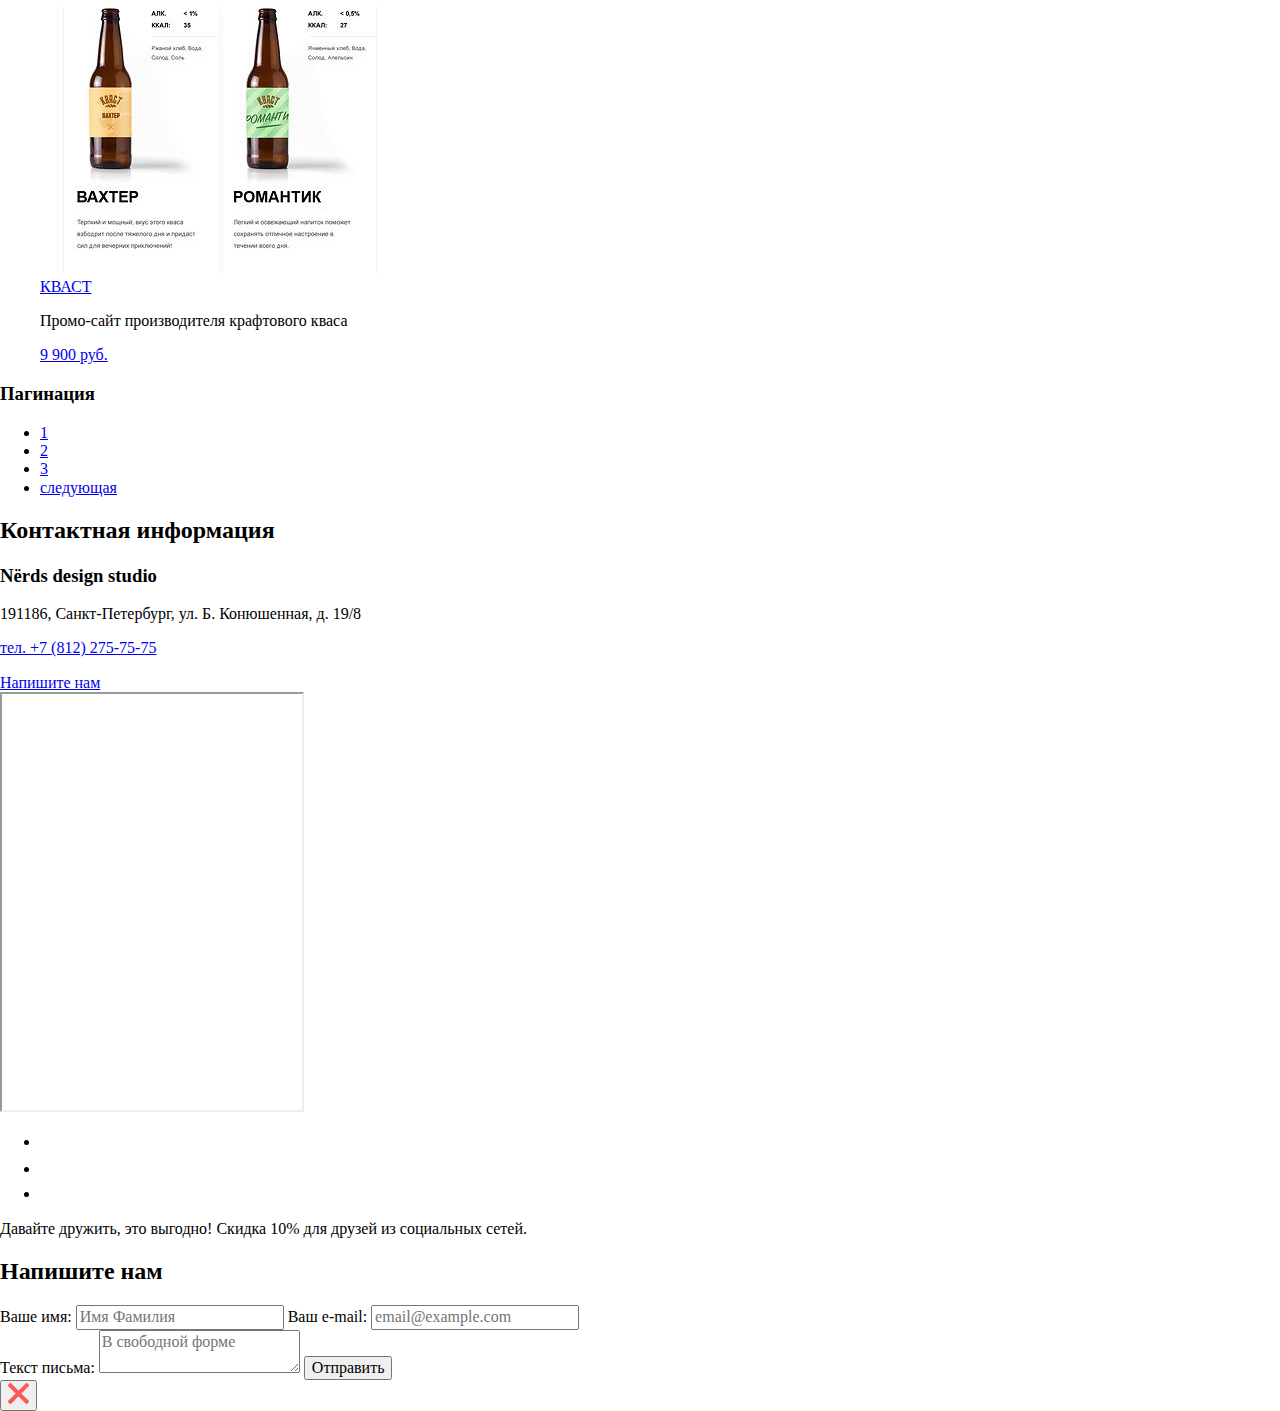
==== commit 4c70d922: "update4" ====
--- a/catalog.html
+++ b/catalog.html
@@ -6,14 +6,14 @@
 		<link href="https://fonts.googleapis.com/css?family=Roboto:400,500,700&display=swap&subset=cyrillic" 
 		rel="stylesheet">		
 		<link href="css/normalize.css" rel="stylesheet">
-		<link href="css/style.css" rel="stylesheet">	
+		<link href="css/style.min.css" rel="stylesheet">	
 	</head>
 	<body>
 		<header class="main-header">
 			<div class="wrapper">
 				<nav class="main-navigation">
 					<a class="logo" href="Index.html">
-						<img src="img/nerds-logo.svg" width="160" height="65" alt='Логотип дизайн-студии Нёрдс'>
+						<img src="img/nerds-logo.svg" width="160" height="65" alt="Логотип дизайн-студии Нёрдс">
 					</a>
 					<ul class="site-navigation">
 						<li><a href="Index.html">Студия</a></li>
@@ -78,7 +78,7 @@
 									</div>
 									<div class="grid-item">
 										<input class="checkbox-input visually-hidden" id="advantages" type="checkbox" value="advantages" name="propeties">
-										<label class="checkbox-label" for="advantages">Преимущества</label>
+										<label class="checkbox-label" for="advantages">Блок преимуществ</label>
 									</div>
 									<div class="grid-item">
 										<input class="checkbox-input visually-hidden" id="news" type="checkbox" value="news" name="propeties" checked>
@@ -105,10 +105,10 @@
 								<li class="sorting-item"><a href="">по типу</a></li>
 								<li class="sorting-item"><a href="">по названию</a></li>
 								<li class="sorting-item">
-									<a href="#">
+									<a href="#" aria-label="Больше">
 										<svg xmlns="http://www.w3.org/2000/svg" width="11" height="10" viewBox="0 0 11 10"><path fill="#231F20" d="M5.5 10L0 0h11"/></svg>
 									</a>
-									<a href="#">
+									<a href="#" aria-label="Меньше">
 										<svg version="1.1" id="Layer_1" xmlns="http://www.w3.org/2000/svg" xmlns:xlink="http://www.w3.org/1999/xlink" x="0px" y="0px" width="11px" height="10px" viewBox="0 0 11 10" enable-background="new 0 0 11 10" xml:space="preserve">
 										<polygon fill="#231F20" points="5.5,0 0,10 11,10 "/></svg>
 									</a>
@@ -118,69 +118,77 @@
 						<ul class="templates-list">
 							<li class="templates-item">
 									<h3 class="visually-hidden">Шаблон Sedona</h3>
-									<img class="templates-image" src="img/sedona.jpg" width="360" height='576' alt="Шаблон Sedona">
+									<img class="templates-image" src="img/sedona.jpg" width="360" height="576" alt="Шаблон Sedona">
 									<div class="item-price">
 										<a class="item-title" href="#">Sedona</a>
 										<p class="item-text">Информационный сайт для туристов</p>
-										<a class="button" href="#">9 900 руб.</a>
+										<div class="price-button">
+											<a class="button" href="#">9 900 руб.</a>
+										</div>
 									</div>
 							</li>
 							<li class="templates-item">								
 									<h3 class="visually-hidden">Шаблон Pink</h3>
-									<img src="img/pink.jpg" width="360" height='576' alt="Шаблон Pink">
+									<img src="img/pink.jpg" width="360" height="576" alt="Шаблон Pink">
 									<div class="item-price">
 										<a class="item-title" href="#">Pink App</a>
 										<p class="item-text">
 											Продуктовый лендинг приложения для iOS и Android
 										</p>
-										<a class="button" href="#">9 900 руб.</a>
+										<div class="price-button">
+											<a class="button" href="#">9 900 руб.</a>	
+										</div>
 									</div>
 							</li>
 							<li class="templates-item">
 								<article>
 									<h3 class="visually-hidden">Шаблон Barbershop "Borodinski"</h3>
-									<img src="img/barbershop.jpg" width="360" height='576' alt="Шаблон Barbershop Borodinski">
-									<div class="item-price">
-									  <a class="item-title" href="#">Barbershop</a>
-									  <p class="item-text">Сайт салона красоты. Для мужчин, да.</p>
-									  <a class="button" href="#">9 900 руб.</a>
+									<img src="img/barbershop.jpg" width="360" height="576" alt="Шаблон Barbershop Borodinski">
+									<div class="item-price">
+										<a class="item-title" href="#">Barbershop</a>
+										<p class="item-text">Сайт салона красоты. Для мужчин, да.</p>
+										<div class="price-button">
+											<a class="button" href="#">9 900 руб.</a>
+										</div>
 									</div>		
 								</article>
 							</li>
 							<li class="templates-item">
 								<article>
 									<h3 class="visually-hidden">Шаблон Mishka</h3>
-									<img src="img/mishka.jpg" width="360" height='576' alt="Шаблон Mishka">
+									<img src="img/mishka.jpg" width="360" height="576" alt="Шаблон Mishka">
 									<div class="item-price">
 										<a class="item-title" href="#">MISHKA</a>
 										<p class="item-text">Интернет-магазин вязаных игрушек</p>
-										<a class="button" href="#">9 900 руб.</a>
+										<div class="price-button">
+											<a class="button" href="#">9 900 руб.</a>
+										</div>
 									</div>	
 								</article>
 							</li>
 							<li class="templates-item">
 								<article>
 									<h3 class="visually-hidden">Шаблон А+</h3>
-									<img src="img/aplus.jpg" width="360" height='576' alt="Шаблон А+">
+									<img src="img/aplus.jpg" width="360" height="576" alt="Шаблон А+">
 									<div class="item-price">
 										<a class="item-title" href="#">A Plus</a>
-										<p class="item-text">
-											Лендинг курсов повышения квалификации
-										</p>
-										<a class="button" href="#">9 900 руб.</a>
+										<p class="item-text">Лендинг курсов повышения квалификации</p>
+										<div class="price-button">
+											<a class="button" href="#">9 900 руб.</a>
+										</div>
 									</div>
 								</article>
 							</li>
 							<li class="templates-item">
 								<article>
 									<h3 class="visually-hidden">Шаблон Кваст</h3>
-									<img src="img/kvast.jpg" width="360" height='576' alt="Шаблон Кваст">
+									<img src="img/kvast.jpg" width="360" height="576" alt="Шаблон Кваст">
 									<div class="item-price">
 										<a class="item-title" href="#">КВАСТ</a>
-										<p class="item-text">
-										   Промо-сайт производителя крафтового кваса
-										</p>
-										<a class="button" href="#">9 900 руб.</a>
+										<p class="item-text">Промо-сайт производителя крафтового кваса</p>
+										<div class="price-button">
+											<a class="button" href="#">9 900 руб.</a>
+										</div>
 									</div>	
 								</article>
 							</li>
@@ -203,8 +211,10 @@
 					<div class="contacts-information">
 						<h3>Nёrds design studio</h3>
 						<p>191186, Санкт-Петербург, ул. Б. Конюшенная, д. 19/8</p>
-						<p>тел. +7 (812) 275-75-75</p>
-						<a class="write button" href="#">Напишите нам</a>
+						<p><a class="contacts-telephon" href="tel:+78122757575">тел. +7 (812) 275-75-75</a></p>
+						<div class="contact-write">
+							<a class="write button" href="form.html">Напишите нам</a>
+						</div>
 					</div>
 				</div>
 				<div class="contacts-map">
@@ -260,7 +270,7 @@
 					</svg>
 				</button>
 		</section>
-		<script src="js/script.js"></script>
+		<script src="js/script.min.js"></script>
 		
 	</body>
 </html>
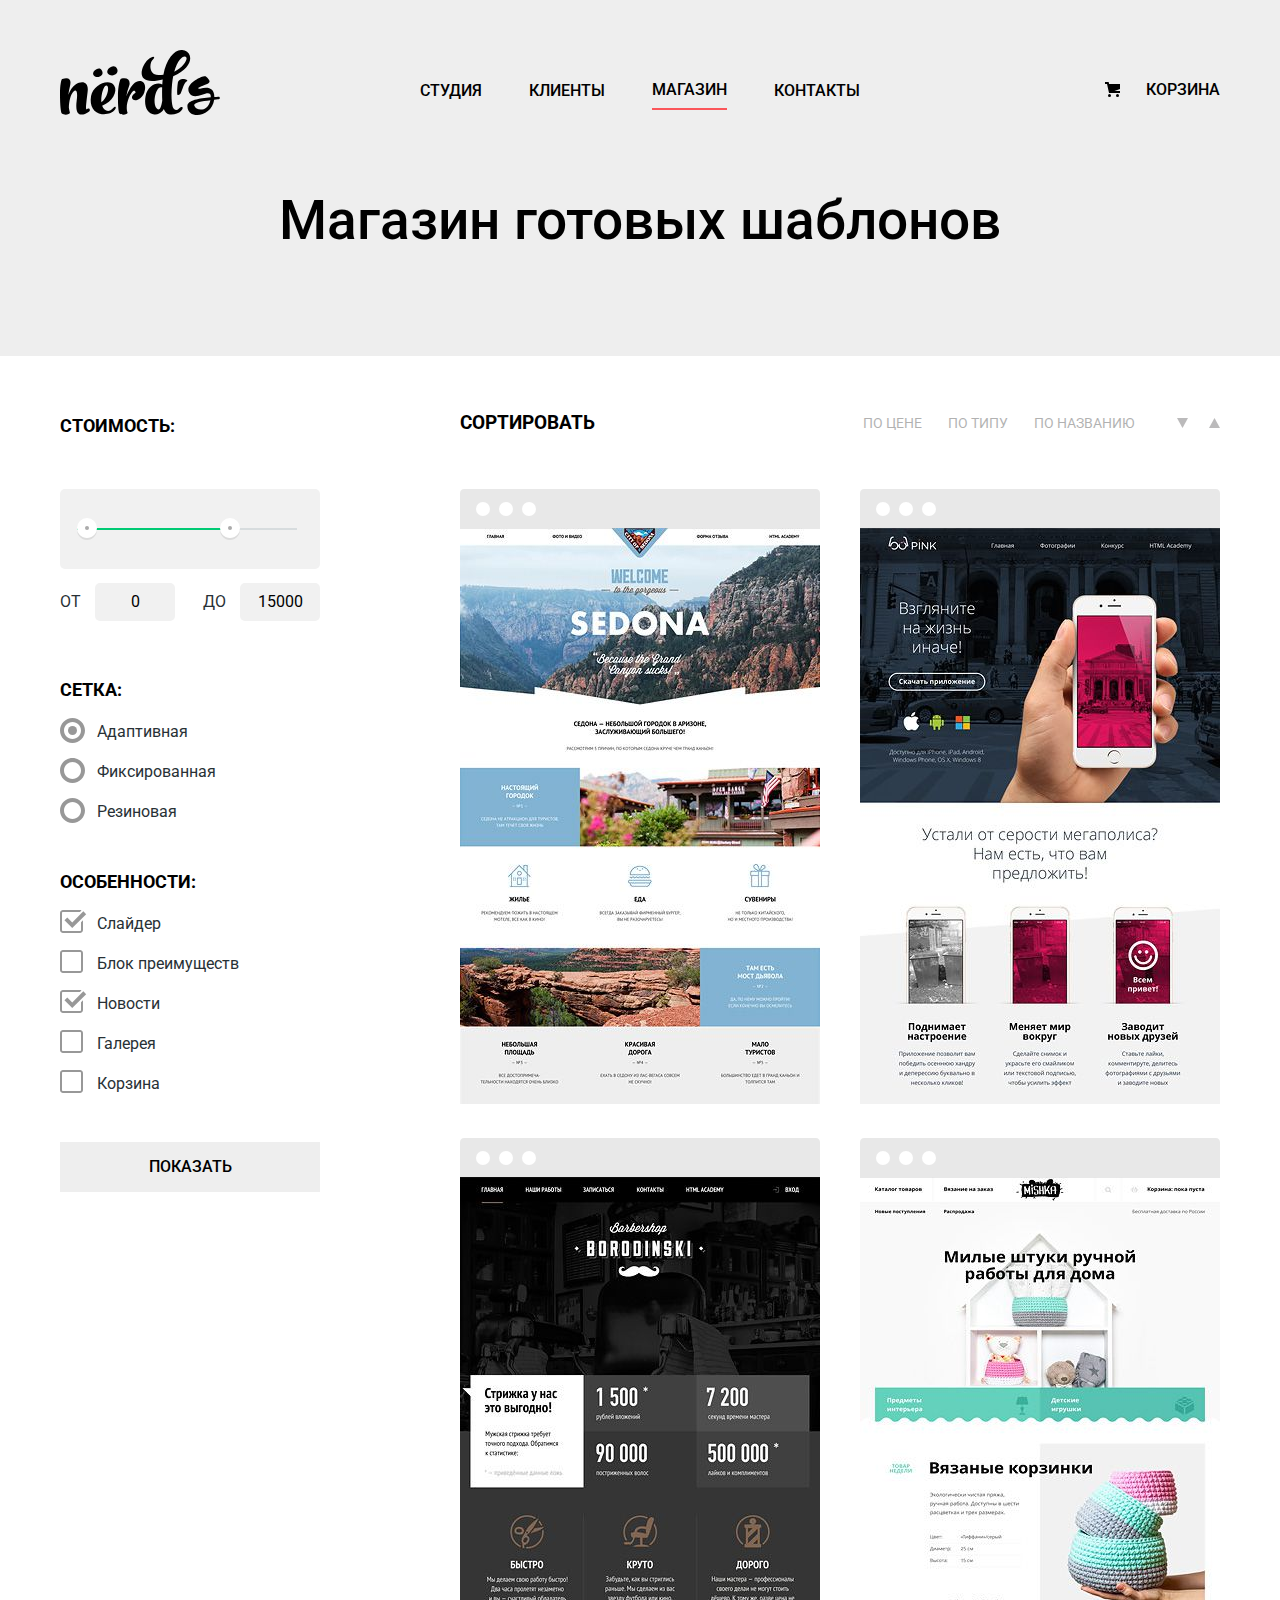
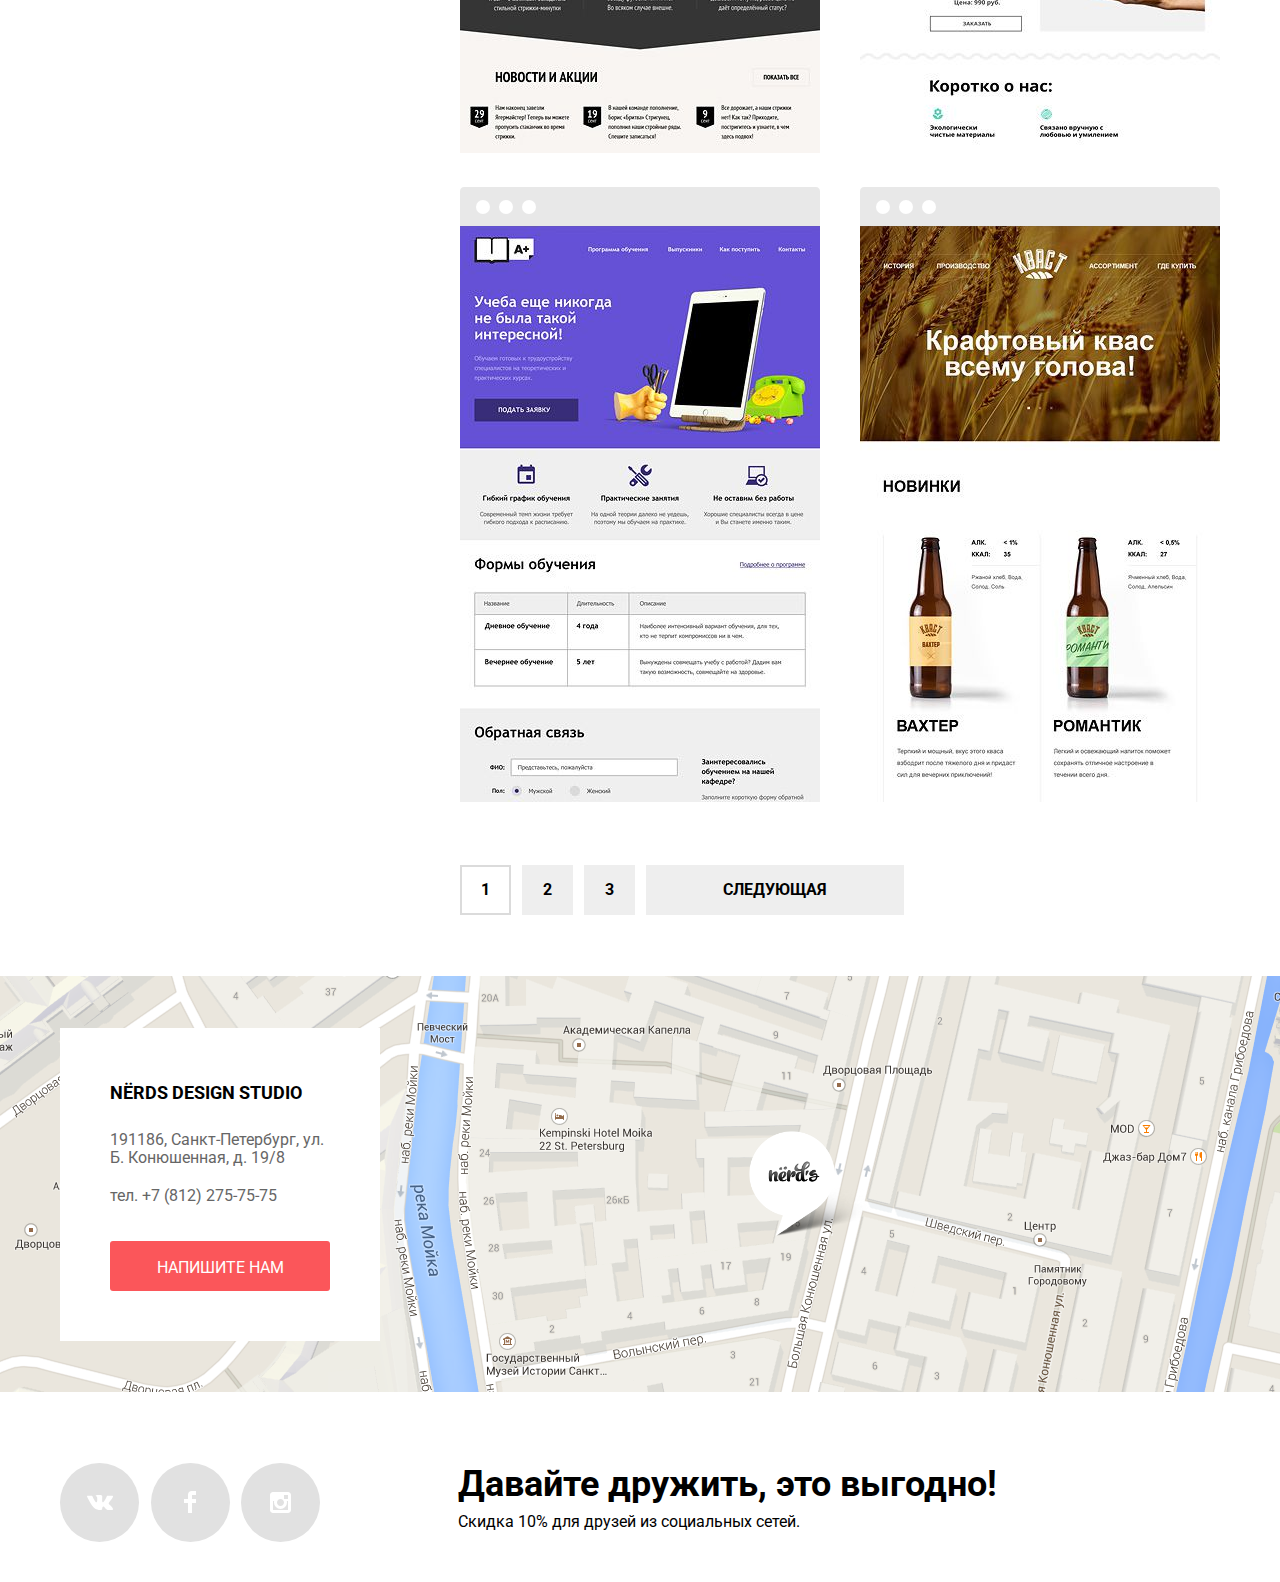
==== commit 2081c1e2: "upd3" ====
--- a/catalog.html
+++ b/catalog.html
@@ -86,7 +86,7 @@
 									</div>
 									<div class="grid-item">
 										<input class="checkbox-input visually-hidden" id="gallery" type="checkbox" value="gallery" name="propeties">
-										<label class="checkbox-label" for="gallery">Галеря</label>
+										<label class="checkbox-label" for="gallery">Галерея</label>
 									</div>
 									<div class="grid-item">
 										<input class="checkbox-input visually-hidden" id="basket" type="checkbox" value="basket" name="propeties">
@@ -227,13 +227,13 @@
 				<div class=wrapper>
 					<div class="social-footer"> 
 						<ul class="social-list">
-							<li class="social-item"><a class="social-button" href="#">
+							<li class="social-item"><a class="social-button" href="#" aria-label="Вконтакте">
 								<svg xmlns="http://www.w3.org/2000/svg" width="26" height="15" viewBox="0 0 26 15"><path fill="#FFF" d="M16.138 11.51c.956-.309 2.18 2.04 3.483 2.939.978.681 1.727.534 1.727.534l3.473-.05s1.815-.112.957-1.554c-.071-.12-.503-1.069-2.585-3.022-2.177-2.043-1.882-1.712.739-5.244 1.597-2.153 2.236-3.468 2.036-4.028-.192-.539-1.365-.399-1.365-.399L20.69.713c-.381.001-.704.119-.851.515-.003.004-.621 1.666-1.445 3.079-1.741 2.989-2.436 3.148-2.724 2.961-.661-.433-.494-1.737-.494-2.664 0-2.897.432-4.105-.846-4.417-.427-.104-.739-.172-1.828-.182-1.392-.021-2.574 0-3.244.329-.445.223-.786.712-.579.74.26.035.843.16 1.155.586.401.552.389 1.789.389 1.789s.229 3.411-.54 3.834c-.528.29-1.25-.302-2.803-3.016-.793-1.388-1.392-2.922-1.392-2.922s-.116-.285-.326-.441c-.25-.185-.6-.244-.6-.244L.848.684S.29.7.085.946c-.182.218-.015.668-.015.668s2.909 6.881 6.203 10.347c3.02 3.182 6.452 2.971 6.452 2.971h1.555s.469-.054.709-.312c.224-.24.214-.691.214-.691s-.031-2.109.935-2.419z"/></svg>
 							</a></li>
-							<li class="social-item"><a  class="social-button" href="#">
+							<li class="social-item"><a  class="social-button" href="#" aria-label="Фейсбук">
 								<svg xmlns="http://www.w3.org/2000/svg" width="12" height="22" viewBox="0 0 12 22"><path fill="#FFF" d="M12 4V0H8a4 4 0 0 0-4 4v4H0v4h4v10h4V12h4V8H8V4h4z"/></svg>
 							</a></li>
-							<li class="social-item"><a class="social-button" href="#">
+							<li class="social-item"><a class="social-button" href="#" aria-label="Инстаграмм">
 								<svg xmlns="http://www.w3.org/2000/svg" width="21" height="21" viewBox="0 0 21 21"><path fill="#FFF" d="M18 0H3C1.35 0 0 1.35 0 3v15c0 1.65 1.35 3 3 3h15c1.65 0 3-1.35 3-3V3c0-1.65-1.35-3-3-3zm-7.5 7c1.93 0 3.5 1.57 3.5 3.5S12.43 14 10.5 14 7 12.43 7 10.5 8.57 7 10.5 7zM18 18H3V9h1.181A6.504 6.504 0 0 0 4 10.5a6.5 6.5 0 1 0 13 0 6.45 6.45 0 0 0-.181-1.5H18v9zm0-11h-4V3h4v4z"/></svg>
 							</a></li>
 						</ul>
--- a/css/style.min.css
+++ b/css/style.min.css
@@ -0,0 +1 @@
+html{box-sizing:border-box}*,::before,::after{box-sizing:inherit}body{min-width:1200px;width:100%;margin:0;padding:0;font-family:"Roboto","Arial",sans-serif;font-size:16px;line-height:24px;font-weight:400;color:#000;background-color:#fff}a{text-decoration:none}.main-header{background-color:#eee;border:1px solid transparent}.wrapper{width:1200px;height:100%;padding:0 20px;margin:0 auto;overflow:visible}.main-navigation{font-size:16px;line-height:30px;font-weight:500;color:#000;background-color:#fff}.site-navigation,.user-navigation{text-transform:uppercase;list-style:none}.site-navigation a,.user-navigation a{display:block;padding-bottom:3px;color:#000}.site-navigation a:hover,.user-navigation a:hover{color:#fb565a}.site-navigation a:active,.user-navigation a:active{color:rgba(0,0,0,0.3)}.features{display:flex;flex-direction:row;flex-wrap:wrap;justify-content:flex-start;margin:0 0 60px;padding:0;font-weight:400;padding:0;list-style:none}.main-descr{font-size:16px;font-weight:400;line-height:24px;margin:0 50px 0 0}.button{display:block;width:160px;height:50px;margin:31px 0 0;padding:15px 30px;text-transform:uppercase;text-align:center;vertical-align:middle;border:none;border-radius:3px;cursor:pointer}.main-features{font-size:24px;font-weight:700;line-height:30px;text-transform:uppercase;color:#000;margin:22px 50px 18px 0}.web-feature,.mobile-feature,.presentation-feature{font-size:16px;font-weight:500;line-height:18px;width:300px;min-height:347px;margin-bottom:20px}.web-feature,.mobile-feature{margin-right:100px}.divide{width:100%;height:2px;margin:0;background-color:#eee}.pingfoo{margin-bottom:79px}.web-feature a,.slider a,.contact-write a,.price-button a{color:#fff;background-color:#fb565a}.web-feature a:hover,.slider a:hover,.contact-write a:hover,.price-button a:hover{background-color:#e74246}.web-feature a:active,.slider a:active,.contact-write a:active,.price-button a:active{background-color:#d7373b;box-shadow:inset 0 3px 0 0 rgba(0,1,1,0.1)}.mobile-feature a{color:#fff;background-color:#00ca74}.mobile-feature a:hover{background-color:#00bc6c}.mobile-feature a:active{background-color:#00aa62;box-shadow:inset 0 3px 0 0 rgba(0,1,1,0.1)}.presentation-feature a{color:#fff;background-color:#efc84a}.presentation-feature a:hover{background-color:#eab534}.presentation-feature a:active{background-color:#e5a722;box-shadow:inset 0 3px 0 0 rgba(0,1,1,0.1)}.main-footer{color:#000;background-color:#fff;margin-top:0}.contacts{position:relative;border-bottom:1px solid transparent}.contacts-map{width:100%;height:416px;background-image:url(../img/map-marker.png) ,url(../img/map.png);background-repeat:no-repeat,no-repeat;background-position:bottom 50% right 35%,center;background-size:10%,cover}.contacts-iframe{position:absolute;top:0;left:0;z-index:1;border:0;width:100%}.contacts-information{position:absolute;top:52px;z-index:2;width:320px;padding:0;padding-top:50px;padding-right:50px;padding-bottom:50px;padding-left:50px;background-color:#fff}.contacts h3{margin:0;margin-bottom:23px;font-weight:700;font-size:18px;line-height:30px;color:#000;text-transform:uppercase}.contacts p{color:#666;font-weight:400;font-size:16px;line-height:18px;margin:20px 0 0}.contacts .button{color:#fff;background-color:#fb565a;width:100%}.contacts-telephon{color:#666}.social-footer ul{list-style:none}.social-footer p{margin-top:39px;margin-left:138px;font-size:36px;font-weight:700;line-height:36px}.social-footer span{display:block;font-size:16px;font-weight:400;line-height:40px}.social-footer a{color:#fff;background-color:#e1e1e1}.social-footer a:hover{background-color:#e74246}.social-footer a:active{background-color:#d7373b;box-shadow:inset 0 3px 0 0 rgba(0,1,1,0.1)}.social-footer a:active svg{opacity:.3}.write-us{position:fixed;box-sizing:border-box;width:100%;max-width:960px;bottom:50%;left:50%;margin-left:-480px;margin-bottom:-300px;z-index:9999;padding:73px 100px;background-color:#fff;box-shadow:0 20px 40px 0 rgba(0,1,1,0.75)}.write-none{display:none}@keyframes bounce{0%{transform:translateY(-2000px)}70%{transform:translateY(30px)}90%{transform:translateY(-10px)}100%{transform:translateY(0)}}.write-show{display:block;animation-name:bounce;animation-duration:.9s}@keyframes shake{0%,100%{transform:translateX(0)}10%,30%,50%,70%,90%{transform:translateX(-10px)}20%,40%,60%,80%{transform:translateX(10px)}}.write-error{animation-name:shake;animation-duration:.6s}.write-us h2{margin:0;margin-bottom:50px;font-weight:500;font-size:45px;line-height:45px;color:#000}.write{margin:36px 0 0}.form-content{display:flex;flex-direction:row;flex-wrap:wrap;justify-content:space-between;margin-bottom:36px}.form-label,.form-input,.form-textarea{display:block;box-sizing:border-box;font:inherit}.form-label{width:100%;max-width:360px;margin-bottom:12px;font-weight:700;line-height:18px;color:#000}.form-input{box-sizing:border-box;width:100%;max-width:360px;margin-top:12px;padding:15px;font-weight:400;border:solid 2px #d7dcde}.form-textarea{width:100%;height:118px;margin-top:12px;margin-bottom:47px;padding:15px;border:solid 2px #d7dcde;resize:none}.form-submit{width:260px;color:#fff;background-color:#fb565a}.form-submit:hover,.form-submit:focus{background-color:#e74246}.form-submit:active{background-color:#d7373b}.button-close{position:absolute;top:30px;right:30px;background:transparent;border:none;cursor:pointer}.button-close svg{opacity:.3}.button-close:hover svg,.button-close:focus svg{opacity:1;outline:none;border:none}.button-close:active svg{opacity:.1;outline:none}.form-textarea:hover,.form-input:hover{border:solid 2px #b4b9bb}.form-textarea:focus,.form-input:focus{color:#000;border:solid 2px #000;outline:none}.form-textarea:invalid,.form-input:invalid{color:#e74246;background:#fff;border:solid 2px #e74246}.filters{width:260px}.filters fieldset{border:none}.filters .price{margin:0;margin-bottom:54px;padding:0;border:none}.filters .grid{margin:0;margin-bottom:27px;padding:0;border:none}.price legend,.grid legend{font-size:18px;font-weight:700;line-height:30px;text-transform:uppercase}.box-filter{width:260px}.box{position:relative;margin-bottom:14px;background-color:#f1f1f1;border-radius:5px;padding:40px 20px}.line1{position:absolute;width:220px;height:2px;top:39px;left:17px;background:#d7dcde}.line2{position:absolute;width:60%;height:2px;top:39px;left:17px;background:#00ca74;cursor:pointer}.round-min{position:absolute;width:20px;height:23px;top:29px;left:17px;background-image:url(../img/filter-button.svg);background-repeat:no-repeat;background-position:0 0}.round-max{position:absolute;width:20px;height:23px;top:29px;right:80px;background-image:url(../img/filter-button.svg);background-repeat:no-repeat;background-position:0 0}.range-price{font-size:0}.range-price label{display:inline-block;vertical-align:middle;width:50%;text-transform:uppercase}.range-price input{width:80px;margin-left:10px;padding:10px 16px;font-size:16px;text-align:center;background:#f1f1f1;border:none;border-radius:5px}.range-max{text-align:right}.price legend{font-size:18px;font-weight:700;line-height:30px;margin-top:5px;margin-bottom:48px}.filters label{font-size:16px;font-weight:400;line-height:20px;color:#283136}.filters button{margin-top:3px;font-size:16px;font-weight:500;line-height:18px;text-align:center;text-transform:uppercase;vertical-align:middle;color:#000;background-color:#eee;border:none}.grid legend{font-size:18px;font-weight:700;line-height:30px;margin-bottom:15px}.grid-item{padding-bottom:16px}.radio-label{position:relative;padding-left:37px;cursor:pointer}.radio-input + .radio-label:before{content:"";position:absolute;width:25px;height:25px;top:0;left:0;margin-top:-4px;margin-right:0;background-image:url(../img/radio-off.svg);background-repeat:no-repeat;background-position:0 0;opacity:.4}.radio-input + .radio-label:hover::before{opacity:1}.radio-input:checked + .radio-label:before{content:"";position:absolute;width:25px;height:25px;top:0;left:0;margin-top:-4px;margin-right:0;background-image:url(../img/radio-on.svg);background-repeat:no-repeat;background-position:0 0;opacity:.4}.radio-input:checked + .radio-label:hover::before{opacity:1}.radio-input:focus+.radio-label:before{opacity:1}.checkbox-label{position:relative;padding-left:37px;cursor:pointer}.checkbox-input + .checkbox-label:before{content:"";position:absolute;width:23px;height:23px;top:0;left:0;margin-top:-4px;margin-right:0;background-image:url(../img/checkbox-off.svg);background-repeat:no-repeat;background-position:0 0;opacity:.4}.checkbox-input + .checkbox-label:hover::before{opacity:1}.checkbox-input:checked + .checkbox-label:before{content:"";position:absolute;width:27px;height:23px;top:0;left:0;margin-top:-4px;margin-right:0;background-image:url(../img/checkbox-on.svg);background-repeat:no-repeat;background-position:0 0;opacity:.4}.checkbox-input:checked + .checkbox-label:hover::before{opacity:1}.checkbox-input:focus + .checkbox-label:before{opacity:1}.filters-button{width:100%;height:50px;color:#000;background-color:#eee;border:none;cursor:pointer}.list-templates ul{list-style:none}.pagination-list{display:flex;flex-direction:row;flex-wrap:wrap;padding:0;margin:0;height:50px;margin-top:30px}.pagination-item{width:50px;height:50px;margin-right:12px}.pagination-list a{color:#000;float:left;font-weight:700;padding:11px 19px;text-decoration:none;margin:0;background:#eee;border:2px solid transparent}.next a{line-height:18px;text-transform:uppercase;font-weight:700;padding:14px 75px;border:2px solid transparent}.pagination-list a:hover{background:#dfdfdf}.pagination-list a:active{color:#959595;background:#d5d5d5;box-shadow:0 5px 0 #bfbfbf inset}.active a{border:2px solid #dbdbdb;background:#fff}.visually-hidden{position:absolute;width:1px;height:1px;margin:-1px;border:0;padding:0;white-space:nowrap;clip-path:inset(100%);clip:rect(0 0 0 0);overflow:hidden}.main-navigation{display:flex;flex-direction:row;flex-wrap:wrap;justify-content:flex-start;background-color:transparent;padding-top:49px}.logo{display:block;width:160px;height:65px}a:hover img{opacity:.8}a:active img{opacity:.3}.site-navigation{display:flex;flex-direction:row;flex-wrap:wrap;justify-content:space-between;margin:0;padding:0;width:440px;margin-left:200px;padding-top:20px;align-items:center}.site-navigation .link-active{border-bottom:2px solid #fb565a}.user-navigation{margin:0;padding:0;margin-left:auto;padding-top:25px;width:115px}.user-navigation li{position:relative;text-align:right}.basket-link:before{content:"";position:absolute;width:15px;height:15px;left:0;top:7px;background-image:url(../img/cart-icon.svg);background-repeat:no-repeat;background-position:0 0}.social-footer{display:flex;flex-direction:row;flex-wrap:wrap;align-items:center;margin-top:29px;min-height:160px}.social-list{display:flex;flex-direction:row;flex-wrap:wrap;justify-content:space-between;align-items:center;width:260px;margin:0;padding:0}.social-button{display:flex;flex-direction:row;flex-wrap:wrap;align-items:center;width:79px;height:79px;justify-content:center;border:none;border-radius:50%;cursor:pointer;background:#e1e1e1}.catalog-titul{margin:78px 0 107px;font-weight:500;font-size:55px;line-height:1;text-align:center;color:#000}.page-wrapper{display:flex;justify-content:space-between}.sorting-templates{display:flex;justify-content:space-between;flex-wrap:wrap;text-transform:uppercase;margin-bottom:53px}.sorting-group{margin:0;padding:0}.sorting-list{display:flex;justify-content:space-between;flex-wrap:wrap;margin:0;padding:0}.sorting-item a{font-weight:400;font-size:14px;line-height:18px;margin-right:26px;color:#000;opacity:.3}.sorting-item:last-child{margin-left:16px}.sorting-item:last-child a{margin:0}.sorting-item:last-child a:first-child{margin-right:18px}.sorting-item a:hover{opacity:.6}.sorting-item a:active{opacity:1}.list-templates{width:760px}.templates-list{display:flex;justify-content:space-between;flex-wrap:wrap;margin:0;padding:0;font-size:0;line-height:0}.templates-image1{display:block}.templates-item{position:relative;margin-top:40px;margin-bottom:33px;padding:0;background-color:red}.templates-item::before{position:absolute;content:url(../img/browser.svg);top:0;left:0;margin-top:-39px;opacity:.12}.templates-item:hover::before,.templates-item:focus::before{opacity:1}.catalog-page{padding-top:55px;margin-bottom:61px}.item-price{position:absolute;bottom:0;left:0;width:100%;background:#eee;text-align:center;opacity:0;padding:35px 65px 40px}.item-price:hover{opacity:1}.item-title{font-size:18px;line-height:30px;font-weight:700;text-transform:uppercase;color:#000}.item-title:hover{color:#fb565a}.item-title:active{color:#b2b2b2}.item-price p{margin:0}.item-text{font-size:16px;line-height:18px;padding:25px 0;color:#666}.item-price .button{margin:auto;color:#fff;background-color:#fb565a;font-size:16px;line-height:18px;font-weight:500;padding-top:15px;border-radius:4px;border:2px solid transparent;text-transform:uppercase}.partners{margin:0;padding:0;padding-top:45px;padding-bottom:37px}.partners-list{display:flex;flex-wrap:wrap;align-items:center;margin:0;padding:0;list-style:none}.partners-item{position:relative;width:300px;padding:0 40px}.partners-item:nth-child(1){width:281px;padding-top:11px;padding-left:31px}.partners-item:nth-child(2){padding-top:1px;padding-left:45px}.partners-item:nth-child(3){padding-left:57px}.partners-item:nth-child(4n){width:250px;padding-top:7px;padding-right:0;padding-left:63px}.partners-item:not(:nth-child(4n))::after{content:"";position:absolute;top:50%;right:0;width:2px;height:52px;margin-top:-26px;background-color:#ccc}.partner{display:block;opacity:.2}.partner:hover,.partner:focus{opacity:1}.partner:active{opacity:.1}.about-us{display:flex;justify-content:space-between;padding-top:40px;padding-bottom:49px}.us{flex-basis:655px;width:100%;padding-top:34px}.us-slogan{margin:0;margin-bottom:33px;font-weight:500;font-size:45px;line-height:45px;color:#000}.us-subtitle{margin-top:0;margin-bottom:39px}.us-title{margin:0;margin-bottom:24px;font-weight:700;color:#000;text-transform:uppercase}.us-list{margin:0;padding:0;list-style:none}.us-item{position:relative;margin-bottom:24px;padding-left:36px}.us-item::before{content:"";position:absolute;top:45%;left:0;display:block;width:25px;height:2px;background:#d7373b}.accuracy{flex-basis:360px;width:100%}.accuracy-logo{margin-bottom:29px}.accuracy-title{margin:0;margin-bottom:50px;font-weight:700;text-align:center;color:#000;text-transform:uppercase}.accuracy-list{display:flex;flex-wrap:wrap;margin:0;padding:0;list-style:none}.accuracy-item{width:105px;margin-right:14px;font-weight:700;font-size:45px;text-align:left;color:#000}.accuracy-item .percent{font-size:26px}.accuracy-item span{display:block;margin-top:31px;font-weight:400;font-size:16px;line-height:1.13;color:#283136}.slider{position:relative;margin-bottom:80px;background-color:#eee}.slider-list{margin:0;padding:0;list-style:none;display:block}.slider-item{display:none;padding:76px 0 80px;min-height:413px}.slider-first{display:block;background-image:url(../img/slide-1.png);background-repeat:no-repeat;background-position:93% 18px}.slider-second{display:none;background-image:url(../img/slide-2.png);background-repeat:no-repeat;background-position:100% 0}.slider-third{display:none;background-image:url(../img/slide-3.png);background-repeat:no-repeat;background-position:100% 20px}.slide-slogan{max-width:523px;margin:0;margin-bottom:26px;font-weight:500;font-size:55px;line-height:55px;color:#000}.slide-discription{max-width:430px;margin:0;margin-bottom:39px}.slider-item a{color:#fff;background-color:#fb565a;margin-left:0;width:240px;height:50px}.slider-controls{position:absolute;left:50%;margin-left:-50px;bottom:90px}.slider-controls label{display:inline-block;vertical-align:middle;margin-right:17px;width:18px;height:18px;border:4px solid #fff;border-radius:50%;background-color:#fff;cursor:pointer;transition:background-color .5s}#btn-1:checked ~ .slider-controls label[for="btn-1"],#btn-2:checked ~ .slider-controls label[for="btn-2"],#btn-3:checked ~ .slider-controls label[for="btn-3"]{background-color:#666}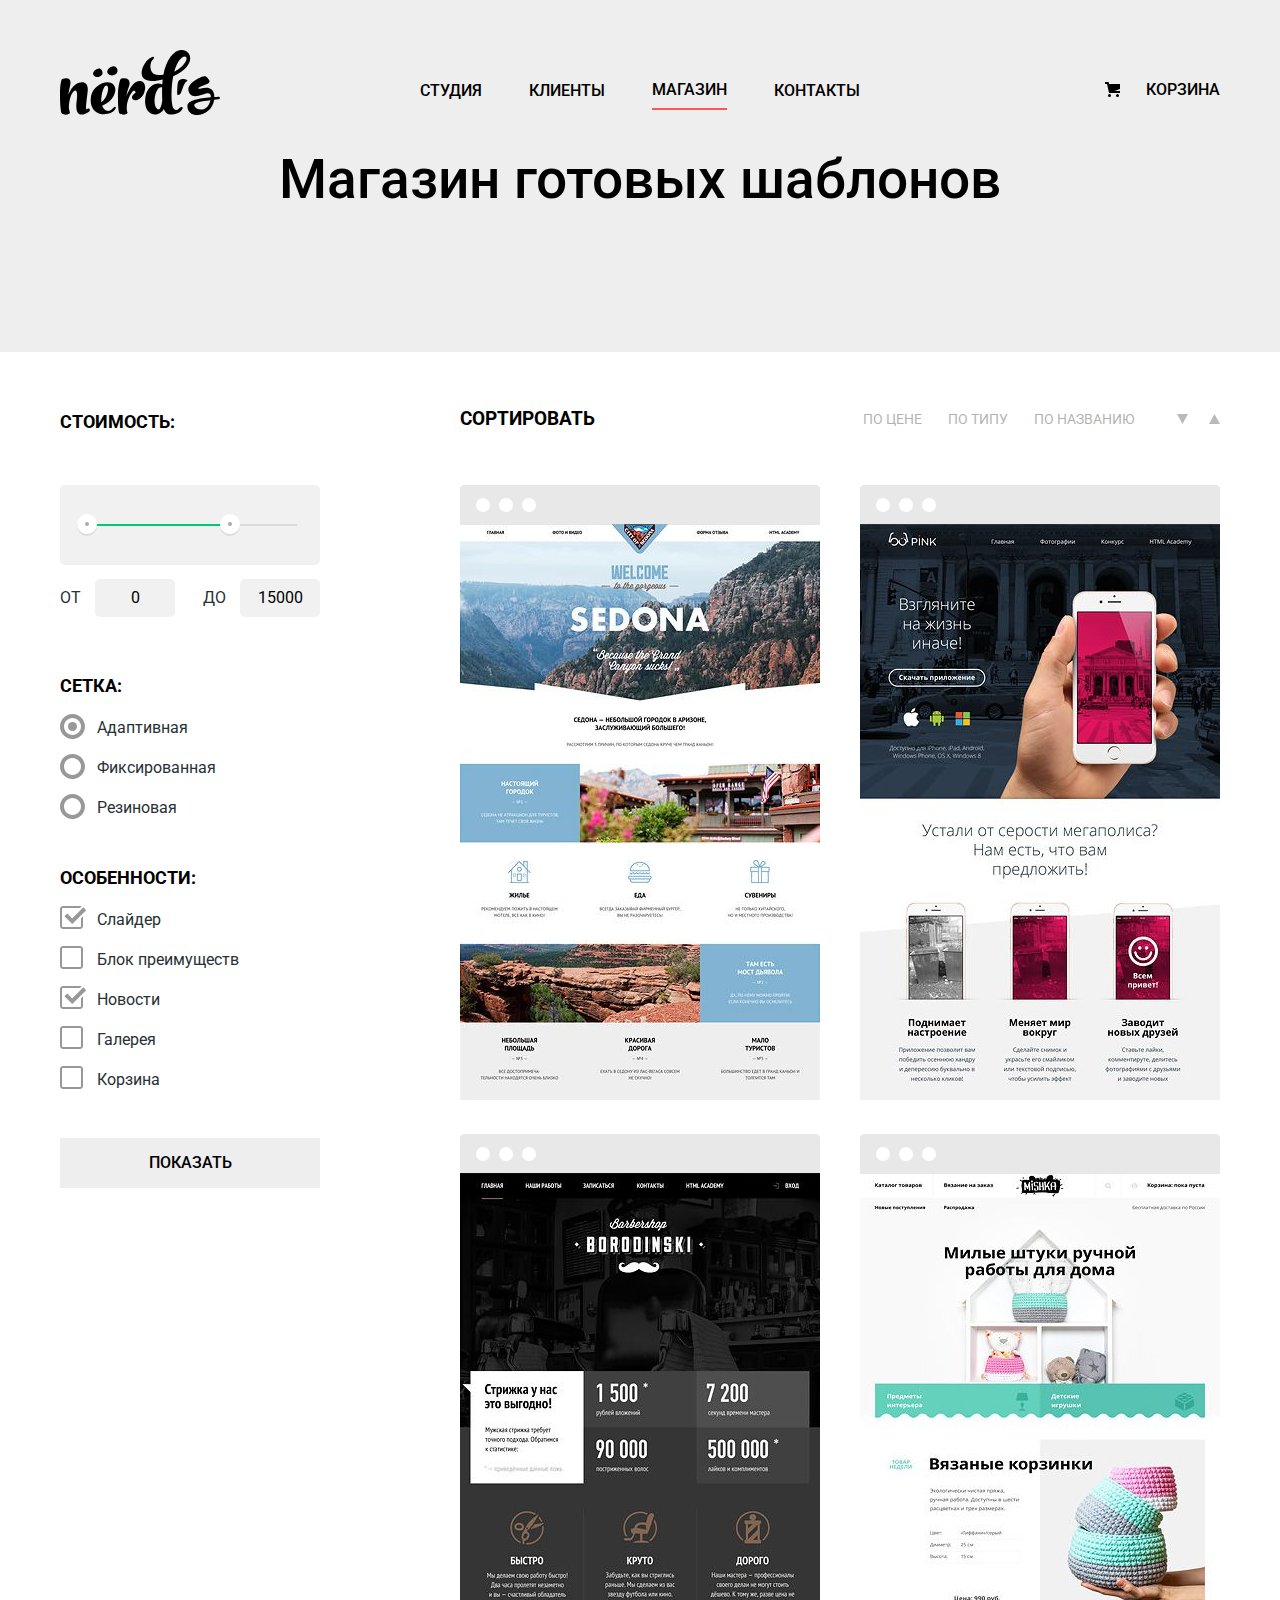
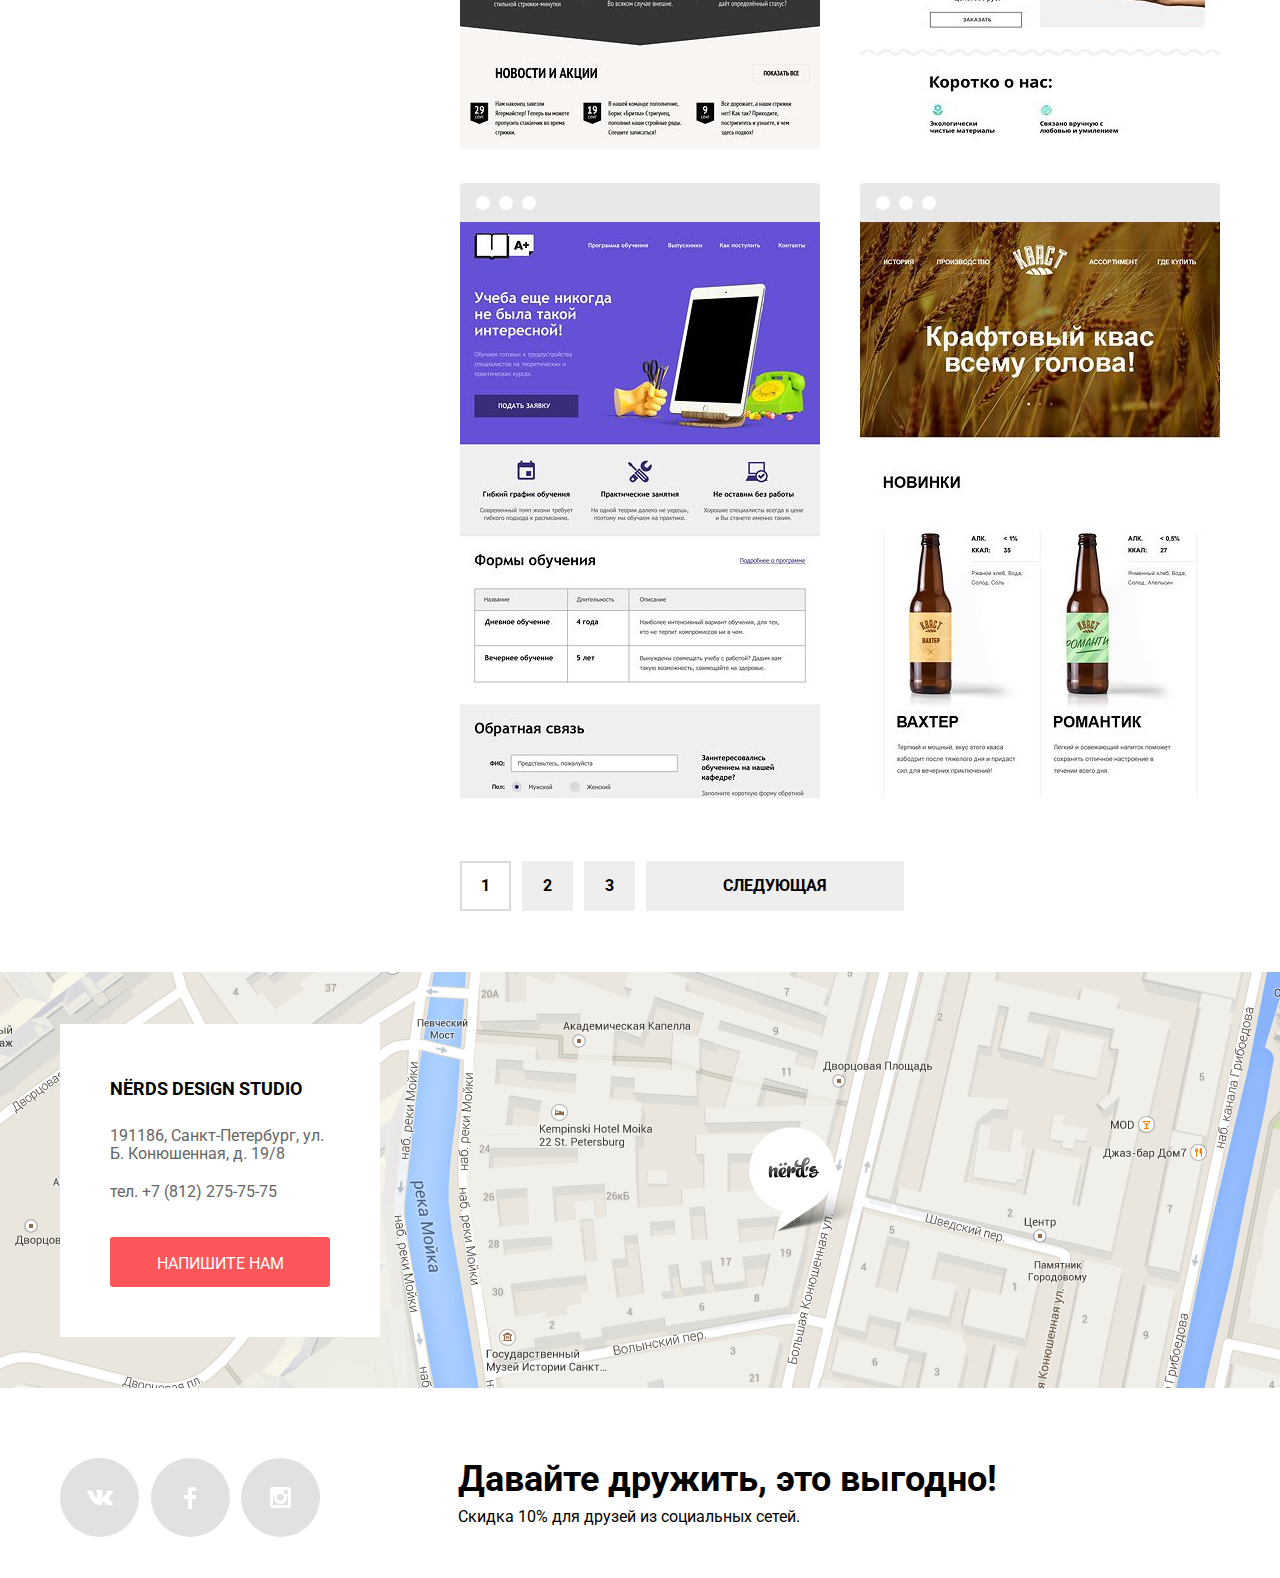
==== commit 67572b33: "upd4" ====
--- a/catalog.html
+++ b/catalog.html
@@ -6,7 +6,7 @@
 		<link href="https://fonts.googleapis.com/css?family=Roboto:400,500,700&display=swap&subset=cyrillic" 
 		rel="stylesheet">		
 		<link href="css/normalize.css" rel="stylesheet">
-		<link href="css/style.min.css" rel="stylesheet">	
+		<link href="css/style.min.css" rel="stylesheet"> 		
 	</head>
 	<body>
 		<header class="main-header">
@@ -30,7 +30,6 @@
 				<h1 class="catalog-titul">Магазин готовых шаблонов</h1>
 			</div>
 		</header>
-
 		<main class="catalog-page">
 			<div class=wrapper>
 				<div class="page-wrapper">
--- a/css/style.min.css
+++ b/css/style.min.css
@@ -1 +1 @@
-html{box-sizing:border-box}*,::before,::after{box-sizing:inherit}body{min-width:1200px;width:100%;margin:0;padding:0;font-family:"Roboto","Arial",sans-serif;font-size:16px;line-height:24px;font-weight:400;color:#000;background-color:#fff}a{text-decoration:none}.main-header{background-color:#eee;border:1px solid transparent}.wrapper{width:1200px;height:100%;padding:0 20px;margin:0 auto;overflow:visible}.main-navigation{font-size:16px;line-height:30px;font-weight:500;color:#000;background-color:#fff}.site-navigation,.user-navigation{text-transform:uppercase;list-style:none}.site-navigation a,.user-navigation a{display:block;padding-bottom:3px;color:#000}.site-navigation a:hover,.user-navigation a:hover{color:#fb565a}.site-navigation a:active,.user-navigation a:active{color:rgba(0,0,0,0.3)}.features{display:flex;flex-direction:row;flex-wrap:wrap;justify-content:flex-start;margin:0 0 60px;padding:0;font-weight:400;padding:0;list-style:none}.main-descr{font-size:16px;font-weight:400;line-height:24px;margin:0 50px 0 0}.button{display:block;width:160px;height:50px;margin:31px 0 0;padding:15px 30px;text-transform:uppercase;text-align:center;vertical-align:middle;border:none;border-radius:3px;cursor:pointer}.main-features{font-size:24px;font-weight:700;line-height:30px;text-transform:uppercase;color:#000;margin:22px 50px 18px 0}.web-feature,.mobile-feature,.presentation-feature{font-size:16px;font-weight:500;line-height:18px;width:300px;min-height:347px;margin-bottom:20px}.web-feature,.mobile-feature{margin-right:100px}.divide{width:100%;height:2px;margin:0;background-color:#eee}.pingfoo{margin-bottom:79px}.web-feature a,.slider a,.contact-write a,.price-button a{color:#fff;background-color:#fb565a}.web-feature a:hover,.slider a:hover,.contact-write a:hover,.price-button a:hover{background-color:#e74246}.web-feature a:active,.slider a:active,.contact-write a:active,.price-button a:active{background-color:#d7373b;box-shadow:inset 0 3px 0 0 rgba(0,1,1,0.1)}.mobile-feature a{color:#fff;background-color:#00ca74}.mobile-feature a:hover{background-color:#00bc6c}.mobile-feature a:active{background-color:#00aa62;box-shadow:inset 0 3px 0 0 rgba(0,1,1,0.1)}.presentation-feature a{color:#fff;background-color:#efc84a}.presentation-feature a:hover{background-color:#eab534}.presentation-feature a:active{background-color:#e5a722;box-shadow:inset 0 3px 0 0 rgba(0,1,1,0.1)}.main-footer{color:#000;background-color:#fff;margin-top:0}.contacts{position:relative;border-bottom:1px solid transparent}.contacts-map{width:100%;height:416px;background-image:url(../img/map-marker.png) ,url(../img/map.png);background-repeat:no-repeat,no-repeat;background-position:bottom 50% right 35%,center;background-size:10%,cover}.contacts-iframe{position:absolute;top:0;left:0;z-index:1;border:0;width:100%}.contacts-information{position:absolute;top:52px;z-index:2;width:320px;padding:0;padding-top:50px;padding-right:50px;padding-bottom:50px;padding-left:50px;background-color:#fff}.contacts h3{margin:0;margin-bottom:23px;font-weight:700;font-size:18px;line-height:30px;color:#000;text-transform:uppercase}.contacts p{color:#666;font-weight:400;font-size:16px;line-height:18px;margin:20px 0 0}.contacts .button{color:#fff;background-color:#fb565a;width:100%}.contacts-telephon{color:#666}.social-footer ul{list-style:none}.social-footer p{margin-top:39px;margin-left:138px;font-size:36px;font-weight:700;line-height:36px}.social-footer span{display:block;font-size:16px;font-weight:400;line-height:40px}.social-footer a{color:#fff;background-color:#e1e1e1}.social-footer a:hover{background-color:#e74246}.social-footer a:active{background-color:#d7373b;box-shadow:inset 0 3px 0 0 rgba(0,1,1,0.1)}.social-footer a:active svg{opacity:.3}.write-us{position:fixed;box-sizing:border-box;width:100%;max-width:960px;bottom:50%;left:50%;margin-left:-480px;margin-bottom:-300px;z-index:9999;padding:73px 100px;background-color:#fff;box-shadow:0 20px 40px 0 rgba(0,1,1,0.75)}.write-none{display:none}@keyframes bounce{0%{transform:translateY(-2000px)}70%{transform:translateY(30px)}90%{transform:translateY(-10px)}100%{transform:translateY(0)}}.write-show{display:block;animation-name:bounce;animation-duration:.9s}@keyframes shake{0%,100%{transform:translateX(0)}10%,30%,50%,70%,90%{transform:translateX(-10px)}20%,40%,60%,80%{transform:translateX(10px)}}.write-error{animation-name:shake;animation-duration:.6s}.write-us h2{margin:0;margin-bottom:50px;font-weight:500;font-size:45px;line-height:45px;color:#000}.write{margin:36px 0 0}.form-content{display:flex;flex-direction:row;flex-wrap:wrap;justify-content:space-between;margin-bottom:36px}.form-label,.form-input,.form-textarea{display:block;box-sizing:border-box;font:inherit}.form-label{width:100%;max-width:360px;margin-bottom:12px;font-weight:700;line-height:18px;color:#000}.form-input{box-sizing:border-box;width:100%;max-width:360px;margin-top:12px;padding:15px;font-weight:400;border:solid 2px #d7dcde}.form-textarea{width:100%;height:118px;margin-top:12px;margin-bottom:47px;padding:15px;border:solid 2px #d7dcde;resize:none}.form-submit{width:260px;color:#fff;background-color:#fb565a}.form-submit:hover,.form-submit:focus{background-color:#e74246}.form-submit:active{background-color:#d7373b}.button-close{position:absolute;top:30px;right:30px;background:transparent;border:none;cursor:pointer}.button-close svg{opacity:.3}.button-close:hover svg,.button-close:focus svg{opacity:1;outline:none;border:none}.button-close:active svg{opacity:.1;outline:none}.form-textarea:hover,.form-input:hover{border:solid 2px #b4b9bb}.form-textarea:focus,.form-input:focus{color:#000;border:solid 2px #000;outline:none}.form-textarea:invalid,.form-input:invalid{color:#e74246;background:#fff;border:solid 2px #e74246}.filters{width:260px}.filters fieldset{border:none}.filters .price{margin:0;margin-bottom:54px;padding:0;border:none}.filters .grid{margin:0;margin-bottom:27px;padding:0;border:none}.price legend,.grid legend{font-size:18px;font-weight:700;line-height:30px;text-transform:uppercase}.box-filter{width:260px}.box{position:relative;margin-bottom:14px;background-color:#f1f1f1;border-radius:5px;padding:40px 20px}.line1{position:absolute;width:220px;height:2px;top:39px;left:17px;background:#d7dcde}.line2{position:absolute;width:60%;height:2px;top:39px;left:17px;background:#00ca74;cursor:pointer}.round-min{position:absolute;width:20px;height:23px;top:29px;left:17px;background-image:url(../img/filter-button.svg);background-repeat:no-repeat;background-position:0 0}.round-max{position:absolute;width:20px;height:23px;top:29px;right:80px;background-image:url(../img/filter-button.svg);background-repeat:no-repeat;background-position:0 0}.range-price{font-size:0}.range-price label{display:inline-block;vertical-align:middle;width:50%;text-transform:uppercase}.range-price input{width:80px;margin-left:10px;padding:10px 16px;font-size:16px;text-align:center;background:#f1f1f1;border:none;border-radius:5px}.range-max{text-align:right}.price legend{font-size:18px;font-weight:700;line-height:30px;margin-top:5px;margin-bottom:48px}.filters label{font-size:16px;font-weight:400;line-height:20px;color:#283136}.filters button{margin-top:3px;font-size:16px;font-weight:500;line-height:18px;text-align:center;text-transform:uppercase;vertical-align:middle;color:#000;background-color:#eee;border:none}.grid legend{font-size:18px;font-weight:700;line-height:30px;margin-bottom:15px}.grid-item{padding-bottom:16px}.radio-label{position:relative;padding-left:37px;cursor:pointer}.radio-input + .radio-label:before{content:"";position:absolute;width:25px;height:25px;top:0;left:0;margin-top:-4px;margin-right:0;background-image:url(../img/radio-off.svg);background-repeat:no-repeat;background-position:0 0;opacity:.4}.radio-input + .radio-label:hover::before{opacity:1}.radio-input:checked + .radio-label:before{content:"";position:absolute;width:25px;height:25px;top:0;left:0;margin-top:-4px;margin-right:0;background-image:url(../img/radio-on.svg);background-repeat:no-repeat;background-position:0 0;opacity:.4}.radio-input:checked + .radio-label:hover::before{opacity:1}.radio-input:focus+.radio-label:before{opacity:1}.checkbox-label{position:relative;padding-left:37px;cursor:pointer}.checkbox-input + .checkbox-label:before{content:"";position:absolute;width:23px;height:23px;top:0;left:0;margin-top:-4px;margin-right:0;background-image:url(../img/checkbox-off.svg);background-repeat:no-repeat;background-position:0 0;opacity:.4}.checkbox-input + .checkbox-label:hover::before{opacity:1}.checkbox-input:checked + .checkbox-label:before{content:"";position:absolute;width:27px;height:23px;top:0;left:0;margin-top:-4px;margin-right:0;background-image:url(../img/checkbox-on.svg);background-repeat:no-repeat;background-position:0 0;opacity:.4}.checkbox-input:checked + .checkbox-label:hover::before{opacity:1}.checkbox-input:focus + .checkbox-label:before{opacity:1}.filters-button{width:100%;height:50px;color:#000;background-color:#eee;border:none;cursor:pointer}.list-templates ul{list-style:none}.pagination-list{display:flex;flex-direction:row;flex-wrap:wrap;padding:0;margin:0;height:50px;margin-top:30px}.pagination-item{width:50px;height:50px;margin-right:12px}.pagination-list a{color:#000;float:left;font-weight:700;padding:11px 19px;text-decoration:none;margin:0;background:#eee;border:2px solid transparent}.next a{line-height:18px;text-transform:uppercase;font-weight:700;padding:14px 75px;border:2px solid transparent}.pagination-list a:hover{background:#dfdfdf}.pagination-list a:active{color:#959595;background:#d5d5d5;box-shadow:0 5px 0 #bfbfbf inset}.active a{border:2px solid #dbdbdb;background:#fff}.visually-hidden{position:absolute;width:1px;height:1px;margin:-1px;border:0;padding:0;white-space:nowrap;clip-path:inset(100%);clip:rect(0 0 0 0);overflow:hidden}.main-navigation{display:flex;flex-direction:row;flex-wrap:wrap;justify-content:flex-start;background-color:transparent;padding-top:49px}.logo{display:block;width:160px;height:65px}a:hover img{opacity:.8}a:active img{opacity:.3}.site-navigation{display:flex;flex-direction:row;flex-wrap:wrap;justify-content:space-between;margin:0;padding:0;width:440px;margin-left:200px;padding-top:20px;align-items:center}.site-navigation .link-active{border-bottom:2px solid #fb565a}.user-navigation{margin:0;padding:0;margin-left:auto;padding-top:25px;width:115px}.user-navigation li{position:relative;text-align:right}.basket-link:before{content:"";position:absolute;width:15px;height:15px;left:0;top:7px;background-image:url(../img/cart-icon.svg);background-repeat:no-repeat;background-position:0 0}.social-footer{display:flex;flex-direction:row;flex-wrap:wrap;align-items:center;margin-top:29px;min-height:160px}.social-list{display:flex;flex-direction:row;flex-wrap:wrap;justify-content:space-between;align-items:center;width:260px;margin:0;padding:0}.social-button{display:flex;flex-direction:row;flex-wrap:wrap;align-items:center;width:79px;height:79px;justify-content:center;border:none;border-radius:50%;cursor:pointer;background:#e1e1e1}.catalog-titul{margin:78px 0 107px;font-weight:500;font-size:55px;line-height:1;text-align:center;color:#000}.page-wrapper{display:flex;justify-content:space-between}.sorting-templates{display:flex;justify-content:space-between;flex-wrap:wrap;text-transform:uppercase;margin-bottom:53px}.sorting-group{margin:0;padding:0}.sorting-list{display:flex;justify-content:space-between;flex-wrap:wrap;margin:0;padding:0}.sorting-item a{font-weight:400;font-size:14px;line-height:18px;margin-right:26px;color:#000;opacity:.3}.sorting-item:last-child{margin-left:16px}.sorting-item:last-child a{margin:0}.sorting-item:last-child a:first-child{margin-right:18px}.sorting-item a:hover{opacity:.6}.sorting-item a:active{opacity:1}.list-templates{width:760px}.templates-list{display:flex;justify-content:space-between;flex-wrap:wrap;margin:0;padding:0;font-size:0;line-height:0}.templates-image1{display:block}.templates-item{position:relative;margin-top:40px;margin-bottom:33px;padding:0;background-color:red}.templates-item::before{position:absolute;content:url(../img/browser.svg);top:0;left:0;margin-top:-39px;opacity:.12}.templates-item:hover::before,.templates-item:focus::before{opacity:1}.catalog-page{padding-top:55px;margin-bottom:61px}.item-price{position:absolute;bottom:0;left:0;width:100%;background:#eee;text-align:center;opacity:0;padding:35px 65px 40px}.item-price:hover{opacity:1}.item-title{font-size:18px;line-height:30px;font-weight:700;text-transform:uppercase;color:#000}.item-title:hover{color:#fb565a}.item-title:active{color:#b2b2b2}.item-price p{margin:0}.item-text{font-size:16px;line-height:18px;padding:25px 0;color:#666}.item-price .button{margin:auto;color:#fff;background-color:#fb565a;font-size:16px;line-height:18px;font-weight:500;padding-top:15px;border-radius:4px;border:2px solid transparent;text-transform:uppercase}.partners{margin:0;padding:0;padding-top:45px;padding-bottom:37px}.partners-list{display:flex;flex-wrap:wrap;align-items:center;margin:0;padding:0;list-style:none}.partners-item{position:relative;width:300px;padding:0 40px}.partners-item:nth-child(1){width:281px;padding-top:11px;padding-left:31px}.partners-item:nth-child(2){padding-top:1px;padding-left:45px}.partners-item:nth-child(3){padding-left:57px}.partners-item:nth-child(4n){width:250px;padding-top:7px;padding-right:0;padding-left:63px}.partners-item:not(:nth-child(4n))::after{content:"";position:absolute;top:50%;right:0;width:2px;height:52px;margin-top:-26px;background-color:#ccc}.partner{display:block;opacity:.2}.partner:hover,.partner:focus{opacity:1}.partner:active{opacity:.1}.about-us{display:flex;justify-content:space-between;padding-top:40px;padding-bottom:49px}.us{flex-basis:655px;width:100%;padding-top:34px}.us-slogan{margin:0;margin-bottom:33px;font-weight:500;font-size:45px;line-height:45px;color:#000}.us-subtitle{margin-top:0;margin-bottom:39px}.us-title{margin:0;margin-bottom:24px;font-weight:700;color:#000;text-transform:uppercase}.us-list{margin:0;padding:0;list-style:none}.us-item{position:relative;margin-bottom:24px;padding-left:36px}.us-item::before{content:"";position:absolute;top:45%;left:0;display:block;width:25px;height:2px;background:#d7373b}.accuracy{flex-basis:360px;width:100%}.accuracy-logo{margin-bottom:29px}.accuracy-title{margin:0;margin-bottom:50px;font-weight:700;text-align:center;color:#000;text-transform:uppercase}.accuracy-list{display:flex;flex-wrap:wrap;margin:0;padding:0;list-style:none}.accuracy-item{width:105px;margin-right:14px;font-weight:700;font-size:45px;text-align:left;color:#000}.accuracy-item .percent{font-size:26px}.accuracy-item span{display:block;margin-top:31px;font-weight:400;font-size:16px;line-height:1.13;color:#283136}.slider{position:relative;margin-bottom:80px;background-color:#eee}.slider-list{margin:0;padding:0;list-style:none;display:block}.slider-item{display:none;padding:76px 0 80px;min-height:413px}.slider-first{display:block;background-image:url(../img/slide-1.png);background-repeat:no-repeat;background-position:93% 18px}.slider-second{display:none;background-image:url(../img/slide-2.png);background-repeat:no-repeat;background-position:100% 0}.slider-third{display:none;background-image:url(../img/slide-3.png);background-repeat:no-repeat;background-position:100% 20px}.slide-slogan{max-width:523px;margin:0;margin-bottom:26px;font-weight:500;font-size:55px;line-height:55px;color:#000}.slide-discription{max-width:430px;margin:0;margin-bottom:39px}.slider-item a{color:#fff;background-color:#fb565a;margin-left:0;width:240px;height:50px}.slider-controls{position:absolute;left:50%;margin-left:-50px;bottom:90px}.slider-controls label{display:inline-block;vertical-align:middle;margin-right:17px;width:18px;height:18px;border:4px solid #fff;border-radius:50%;background-color:#fff;cursor:pointer;transition:background-color .5s}#btn-1:checked ~ .slider-controls label[for="btn-1"],#btn-2:checked ~ .slider-controls label[for="btn-2"],#btn-3:checked ~ .slider-controls label[for="btn-3"]{background-color:#666}+html{box-sizing:border-box}*,::before,::after{box-sizing:inherit}body{min-width:1200px;width:100%;margin:0;padding:0;font-family:"Roboto","Arial",sans-serif;font-size:16px;line-height:24px;font-weight:400;color:#000;background-color:#fff}a{text-decoration:none}.main-header{background-color:#eee;border:1px solid transparent}.wrapper{width:1200px;height:100%;padding:0 20px;margin:0 auto;overflow:visible}.main-navigation{font-size:16px;line-height:30px;font-weight:500;color:#000;background-color:#fff}.site-navigation,.user-navigation{text-transform:uppercase;list-style:none}.site-navigation a,.user-navigation a{display:block;padding-bottom:3px;color:#000}.site-navigation a:hover,.user-navigation a:hover{color:#fb565a}.site-navigation a:active,.user-navigation a:active{color:rgba(0,0,0,0.3)}.features{display:flex;flex-direction:row;flex-wrap:wrap;justify-content:flex-start;margin:0 0 60px;padding:0;font-weight:400;padding:0;list-style:none}.main-descr{font-size:16px;font-weight:400;line-height:24px;margin:0 50px 0 0}.button{display:block;width:160px;height:50px;margin:31px 0 0;padding:15px 30px;text-transform:uppercase;text-align:center;vertical-align:middle;border:none;border-radius:3px;cursor:pointer}.main-features{font-size:24px;font-weight:700;line-height:30px;text-transform:uppercase;color:#000;margin:22px 50px 18px 0}.features-item{font-size:16px;font-weight:500;line-height:18px;width:300px;min-height:347px;margin-bottom:20px}.features-item:not(:nth-child(3n)){margin-right:100px}.divide{width:100%;height:2px;margin:0;background-color:#eee}.pingfoo{padding-bottom:79px}.slider a,.contact-write a,.price-button a{color:#fff;background-color:#fb565a}.button-red{color:#fff;background-color:#fb565a}.button-red:hover{background-color:#e74246}.button-red:active{background-color:#d7373b;box-shadow:inset 0 3px 0 0 rgba(0,1,1,0.1)}.slider a:hover,.contact-write a:hover,.price-button a:hover{background-color:#e74246}.slider a:active,.contact-write a:active,.price-button a:active{background-color:#d7373b;box-shadow:inset 0 3px 0 0 rgba(0,1,1,0.1)}.button-green{color:#fff;background-color:#00ca74}.button-green:hover{background-color:#00bc6c}.button-green:active{background-color:#00aa62;box-shadow:inset 0 3px 0 0 rgba(0,1,1,0.1)}.button-yellow{color:#fff;background-color:#efc84a}.button-yellow:hover{background-color:#eab534}.button-yellow:active{background-color:#e5a722;box-shadow:inset 0 3px 0 0 rgba(0,1,1,0.1)}.main-footer{color:#000;background-color:#fff;margin-top:0}.contacts{position:relative;border-bottom:1px solid transparent}.contacts-map{width:100%;height:416px;background-image:url(../img/map-marker.png) ,url(../img/map.png);background-repeat:no-repeat,no-repeat;background-position:bottom 50% right 35%,center;background-size:10%,cover}.contacts-iframe{position:absolute;top:0;left:0;z-index:1;border:0;width:100%}.contacts-information{position:absolute;top:52px;z-index:2;width:320px;padding:0;padding-top:50px;padding-right:50px;padding-bottom:50px;padding-left:50px;background-color:#fff}.contacts h3{margin:0;margin-bottom:23px;font-weight:700;font-size:18px;line-height:30px;color:#000;text-transform:uppercase}.contacts p{color:#666;font-weight:400;font-size:16px;line-height:18px;margin:20px 0 0}.contacts .button{color:#fff;background-color:#fb565a;width:100%}.contacts-telephon{color:#666}.social-footer ul{list-style:none}.social-footer p{margin-top:39px;margin-left:138px;font-size:36px;font-weight:700;line-height:36px}.social-footer span{display:block;font-size:16px;font-weight:400;line-height:40px}.social-footer a{color:#fff;background-color:#e1e1e1}.social-footer a:hover{background-color:#e74246}.social-footer a:active{background-color:#d7373b;box-shadow:inset 0 3px 0 0 rgba(0,1,1,0.1)}.social-footer a:active svg{opacity:.3}.write-us{position:fixed;box-sizing:border-box;width:100%;max-width:960px;bottom:50%;left:50%;margin-left:-480px;margin-bottom:-300px;z-index:9999;padding:73px 100px;background-color:#fff;box-shadow:0 20px 40px 0 rgba(0,1,1,0.75)}.write-none{display:none}@keyframes bounce{0%{transform:translateY(-2000px)}70%{transform:translateY(30px)}90%{transform:translateY(-10px)}100%{transform:translateY(0)}}.write-show{display:block;animation-name:bounce;animation-duration:.9s}@keyframes shake{0%,100%{transform:translateX(0)}10%,30%,50%,70%,90%{transform:translateX(-10px)}20%,40%,60%,80%{transform:translateX(10px)}}.write-error{animation-name:shake;animation-duration:.6s}.write-us h2{margin:0;margin-bottom:50px;font-weight:500;font-size:45px;line-height:45px;color:#000}.write{margin:36px 0 0}.form-content{display:flex;flex-direction:row;flex-wrap:wrap;justify-content:space-between;margin-bottom:36px}.form-label,.form-input,.form-textarea{display:block;box-sizing:border-box;font:inherit}.form-label{width:100%;max-width:360px;margin-bottom:12px;font-weight:700;line-height:18px;color:#000}.form-input{box-sizing:border-box;width:100%;max-width:360px;margin-top:12px;padding:15px;font-weight:400;border:solid 2px #d7dcde}.form-textarea{width:100%;height:118px;margin-top:12px;margin-bottom:47px;padding:15px;border:solid 2px #d7dcde;resize:none}.form-submit{width:260px;color:#fff;background-color:#fb565a}.form-submit:hover,.form-submit:focus{background-color:#e74246}.form-submit:active{background-color:#d7373b}.button-close{position:absolute;top:30px;right:30px;background:transparent;border:none;cursor:pointer}.button-close svg{opacity:.3}.button-close:hover svg,.button-close:focus svg{opacity:1;outline:none;border:none}.button-close:active svg{opacity:.1;outline:none}.form-textarea:hover,.form-input:hover{border:solid 2px #b4b9bb}.form-textarea:focus,.form-input:focus{color:#000;border:solid 2px #000;outline:none}.form-textarea:invalid,.form-input:invalid{color:#e74246;background:#fff;border:solid 2px #e74246}.filters{width:260px}.filters fieldset{border:none}.filters .price{margin:0;margin-bottom:54px;padding:0;border:none}.filters .grid{margin:0;margin-bottom:27px;padding:0;border:none}.price legend,.grid legend{font-size:18px;font-weight:700;line-height:30px;text-transform:uppercase}.box-filter{width:260px}.box{position:relative;margin-bottom:14px;background-color:#f1f1f1;border-radius:5px;padding:40px 20px}.line1{position:absolute;width:220px;height:2px;top:39px;left:17px;background:#d7dcde}.line2{position:absolute;width:60%;height:2px;top:39px;left:17px;background:#00ca74;cursor:pointer}.round-min{position:absolute;width:20px;height:23px;top:29px;left:17px;background-image:url(../img/filter-button.svg);background-repeat:no-repeat;background-position:0 0}.round-max{position:absolute;width:20px;height:23px;top:29px;right:80px;background-image:url(../img/filter-button.svg);background-repeat:no-repeat;background-position:0 0}.range-price{font-size:0}.range-price label{display:inline-block;vertical-align:middle;width:50%;text-transform:uppercase}.range-price input{width:80px;margin-left:10px;padding:10px 16px;font-size:16px;text-align:center;background:#f1f1f1;border:none;border-radius:5px}.range-max{text-align:right}.price legend{font-size:18px;font-weight:700;line-height:30px;margin-top:5px;margin-bottom:48px}.filters label{font-size:16px;font-weight:400;line-height:20px;color:#283136}.filters button{margin-top:3px;font-size:16px;font-weight:500;line-height:18px;text-align:center;text-transform:uppercase;vertical-align:middle;color:#000;background-color:#eee;border:none}.grid legend{font-size:18px;font-weight:700;line-height:30px;margin-bottom:15px}.grid-item{padding-bottom:16px}.radio-label{position:relative;padding-left:37px;cursor:pointer}.radio-input + .radio-label:before{content:"";position:absolute;width:25px;height:25px;top:0;left:0;margin-top:-4px;margin-right:0;background-image:url(../img/radio-off.svg);background-repeat:no-repeat;background-position:0 0;opacity:.4}.radio-input + .radio-label:hover::before{opacity:1}.radio-input:checked + .radio-label:before{content:"";position:absolute;width:25px;height:25px;top:0;left:0;margin-top:-4px;margin-right:0;background-image:url(../img/radio-on.svg);background-repeat:no-repeat;background-position:0 0;opacity:.4}.radio-input:checked + .radio-label:hover::before{opacity:1}.radio-input:focus+.radio-label:before{opacity:1}.checkbox-label{position:relative;padding-left:37px;cursor:pointer}.checkbox-input + .checkbox-label:before{content:"";position:absolute;width:23px;height:23px;top:0;left:0;margin-top:-4px;margin-right:0;background-image:url(../img/checkbox-off.svg);background-repeat:no-repeat;background-position:0 0;opacity:.4}.checkbox-input + .checkbox-label:hover::before{opacity:1}.checkbox-input:checked + .checkbox-label:before{content:"";position:absolute;width:27px;height:23px;top:0;left:0;margin-top:-4px;margin-right:0;background-image:url(../img/checkbox-on.svg);background-repeat:no-repeat;background-position:0 0;opacity:.4}.checkbox-input:checked + .checkbox-label:hover::before{opacity:1}.checkbox-input:focus + .checkbox-label:before{opacity:1}.filters-button{width:100%;height:50px;color:#000;background-color:#eee;border:none;cursor:pointer}.list-templates ul{list-style:none}.pagination-list{display:flex;flex-direction:row;flex-wrap:wrap;padding:0;margin:0;height:50px;margin-top:30px}.pagination-item{width:50px;height:50px;margin-right:12px}.pagination-list a{color:#000;float:left;font-weight:700;padding:11px 19px;text-decoration:none;margin:0;background:#eee;border:2px solid transparent}.next a{line-height:18px;text-transform:uppercase;font-weight:700;padding:14px 75px;border:2px solid transparent}.pagination-list a:hover{background:#dfdfdf}.pagination-list a:active{color:#959595;background:#d5d5d5;box-shadow:0 5px 0 #bfbfbf inset}.active a{border:2px solid #dbdbdb;background:#fff}.visually-hidden{position:absolute;width:1px;height:1px;margin:-1px;border:0;padding:0;white-space:nowrap;clip-path:inset(100%);clip:rect(0 0 0 0);overflow:hidden}.main-navigation{display:flex;flex-direction:row;flex-wrap:wrap;justify-content:flex-start;background-color:transparent;padding-top:49px}.logo{display:block;width:160px;height:65px}a:hover img{opacity:.8}a:active img{opacity:.3}.site-navigation{display:flex;flex-direction:row;flex-wrap:wrap;justify-content:space-between;margin:0;padding:0;width:440px;margin-left:200px;padding-top:20px;align-items:center}.site-navigation .link-active{border-bottom:2px solid #fb565a}.user-navigation{margin:0;padding:0;margin-left:auto;padding-top:25px;width:115px}.user-navigation li{position:relative;text-align:right}.basket-link:before{content:"";position:absolute;width:15px;height:15px;left:0;top:7px;background-image:url(../img/cart-icon.svg);background-repeat:no-repeat;background-position:0 0}.social-footer{display:flex;flex-direction:row;flex-wrap:wrap;align-items:center;margin-top:29px;min-height:160px}.social-list{display:flex;flex-direction:row;flex-wrap:wrap;justify-content:space-between;align-items:center;width:260px;margin:0;padding:0}.social-button{display:flex;flex-direction:row;flex-wrap:wrap;align-items:center;width:79px;height:79px;justify-content:center;border:none;border-radius:50%;cursor:pointer;background:#e1e1e1}.catalog-titul{margin-top:78px 0 0 0;padding-bottom:107px;font-weight:500;font-size:55px;line-height:1;text-align:center;color:#000}.page-wrapper{display:flex;justify-content:space-between}.sorting-templates{display:flex;justify-content:space-between;flex-wrap:wrap;text-transform:uppercase;margin-bottom:53px}.sorting-group{margin:0;padding:0}.sorting-list{display:flex;justify-content:space-between;flex-wrap:wrap;margin:0;padding:0}.sorting-item a{font-weight:400;font-size:14px;line-height:18px;margin-right:26px;color:#000;opacity:.3}.sorting-item:last-child{margin-left:16px}.sorting-item:last-child a{margin:0}.sorting-item:last-child a:first-child{margin-right:18px}.sorting-item a:hover{opacity:.6}.sorting-item a:active{opacity:1}.list-templates{width:760px}.templates-list{display:flex;justify-content:space-between;flex-wrap:wrap;margin:0;padding:0;font-size:0;line-height:0}.templates-image1{display:block}.templates-item{position:relative;margin-top:40px;margin-bottom:33px;padding:0;background-color:red}.templates-item::before{position:absolute;content:url(../img/browser.svg);top:0;left:0;margin-top:-39px;opacity:.12}.templates-item:hover::before,.templates-item:focus::before{opacity:1}.catalog-page{padding-top:55px;margin-bottom:61px}.item-price{position:absolute;bottom:0;left:0;width:100%;background:#eee;text-align:center;opacity:0;padding:35px 65px 40px}.item-price:hover{opacity:1}.item-title{font-size:18px;line-height:30px;font-weight:700;text-transform:uppercase;color:#000}.item-title:hover{color:#fb565a}.item-title:active{color:#b2b2b2}.item-price p{margin:0}.item-text{font-size:16px;line-height:18px;padding:25px 0;color:#666}.item-price .button{margin:auto;color:#fff;background-color:#fb565a;font-size:16px;line-height:18px;font-weight:500;padding-top:15px;border-radius:4px;border:2px solid transparent;text-transform:uppercase}.partners{margin:0;padding:0;padding-top:45px;padding-bottom:37px}.partners-list{display:flex;flex-wrap:wrap;align-items:center;margin:0;padding:0;list-style:none}.partners-item{position:relative;width:300px;padding:0 40px}.partners-item:nth-child(1){width:281px;padding-top:11px;padding-left:31px}.partners-item:nth-child(2){padding-top:1px;padding-left:45px}.partners-item:nth-child(3){padding-left:57px}.partners-item:nth-child(4n){width:250px;padding-top:7px;padding-right:0;padding-left:63px}.partners-item:not(:nth-child(4n))::after{content:"";position:absolute;top:50%;right:0;width:2px;height:52px;margin-top:-26px;background-color:#ccc}.partner{display:block;opacity:.2}.partner:hover,.partner:focus{opacity:1}.partner:active{opacity:.1}.about-us{display:flex;justify-content:space-between;padding-top:40px;padding-bottom:49px}.us{flex-basis:655px;width:100%;padding-top:34px}.us-slogan{margin:0;margin-bottom:33px;font-weight:500;font-size:45px;line-height:45px;color:#000}.us-subtitle{margin-top:0;margin-bottom:39px}.us-title{margin:0;margin-bottom:24px;font-weight:700;color:#000;text-transform:uppercase}.us-list{margin:0;padding:0;list-style:none}.us-item{position:relative;margin-bottom:24px;padding-left:36px}.us-item::before{content:"";position:absolute;top:45%;left:0;display:block;width:25px;height:2px;background:#d7373b}.accuracy{flex-basis:360px;width:100%}.accuracy-logo{margin-bottom:29px}.accuracy-title{margin:0;margin-bottom:50px;font-weight:700;text-align:center;color:#000;text-transform:uppercase}.accuracy-list{display:flex;flex-wrap:wrap;margin:0;padding:0;list-style:none}.accuracy-item{width:105px;margin-right:14px;font-weight:700;font-size:45px;text-align:left;color:#000}.accuracy-item .percent{font-size:26px}.accuracy-item span{display:block;margin-top:31px;font-weight:400;font-size:16px;line-height:1.13;color:#283136}.slider{position:relative;margin-bottom:80px;background-color:#eee}.slider-list{margin:0;padding:0;list-style:none;display:block}.slider-item{display:none;padding:76px 0 80px;min-height:413px}.slider-first{display:block;background-image:url(../img/slide-1.png);background-repeat:no-repeat;background-position:93% 18px}.slider-second{display:none;background-image:url(../img/slide-2.png);background-repeat:no-repeat;background-position:100% 0}.slider-third{display:none;background-image:url(../img/slide-3.png);background-repeat:no-repeat;background-position:100% 20px}.slide-slogan{max-width:523px;margin:0;margin-bottom:26px;font-weight:500;font-size:55px;line-height:55px;color:#000}.slide-discription{max-width:430px;margin:0;margin-bottom:39px}.slider-item a{color:#fff;background-color:#fb565a;margin-left:0;width:240px;height:50px}.slider-controls{position:absolute;left:50%;margin-left:-50px;bottom:90px}.slider-controls label{display:inline-block;vertical-align:middle;margin-right:17px;width:18px;height:18px;border:4px solid #fff;border-radius:50%;background-color:#fff;cursor:pointer;transition:background-color .5s}#btn-1:checked ~ .slider-controls label[for="btn-1"],#btn-2:checked ~ .slider-controls label[for="btn-2"],#btn-3:checked ~ .slider-controls label[for="btn-3"]{background-color:#666}